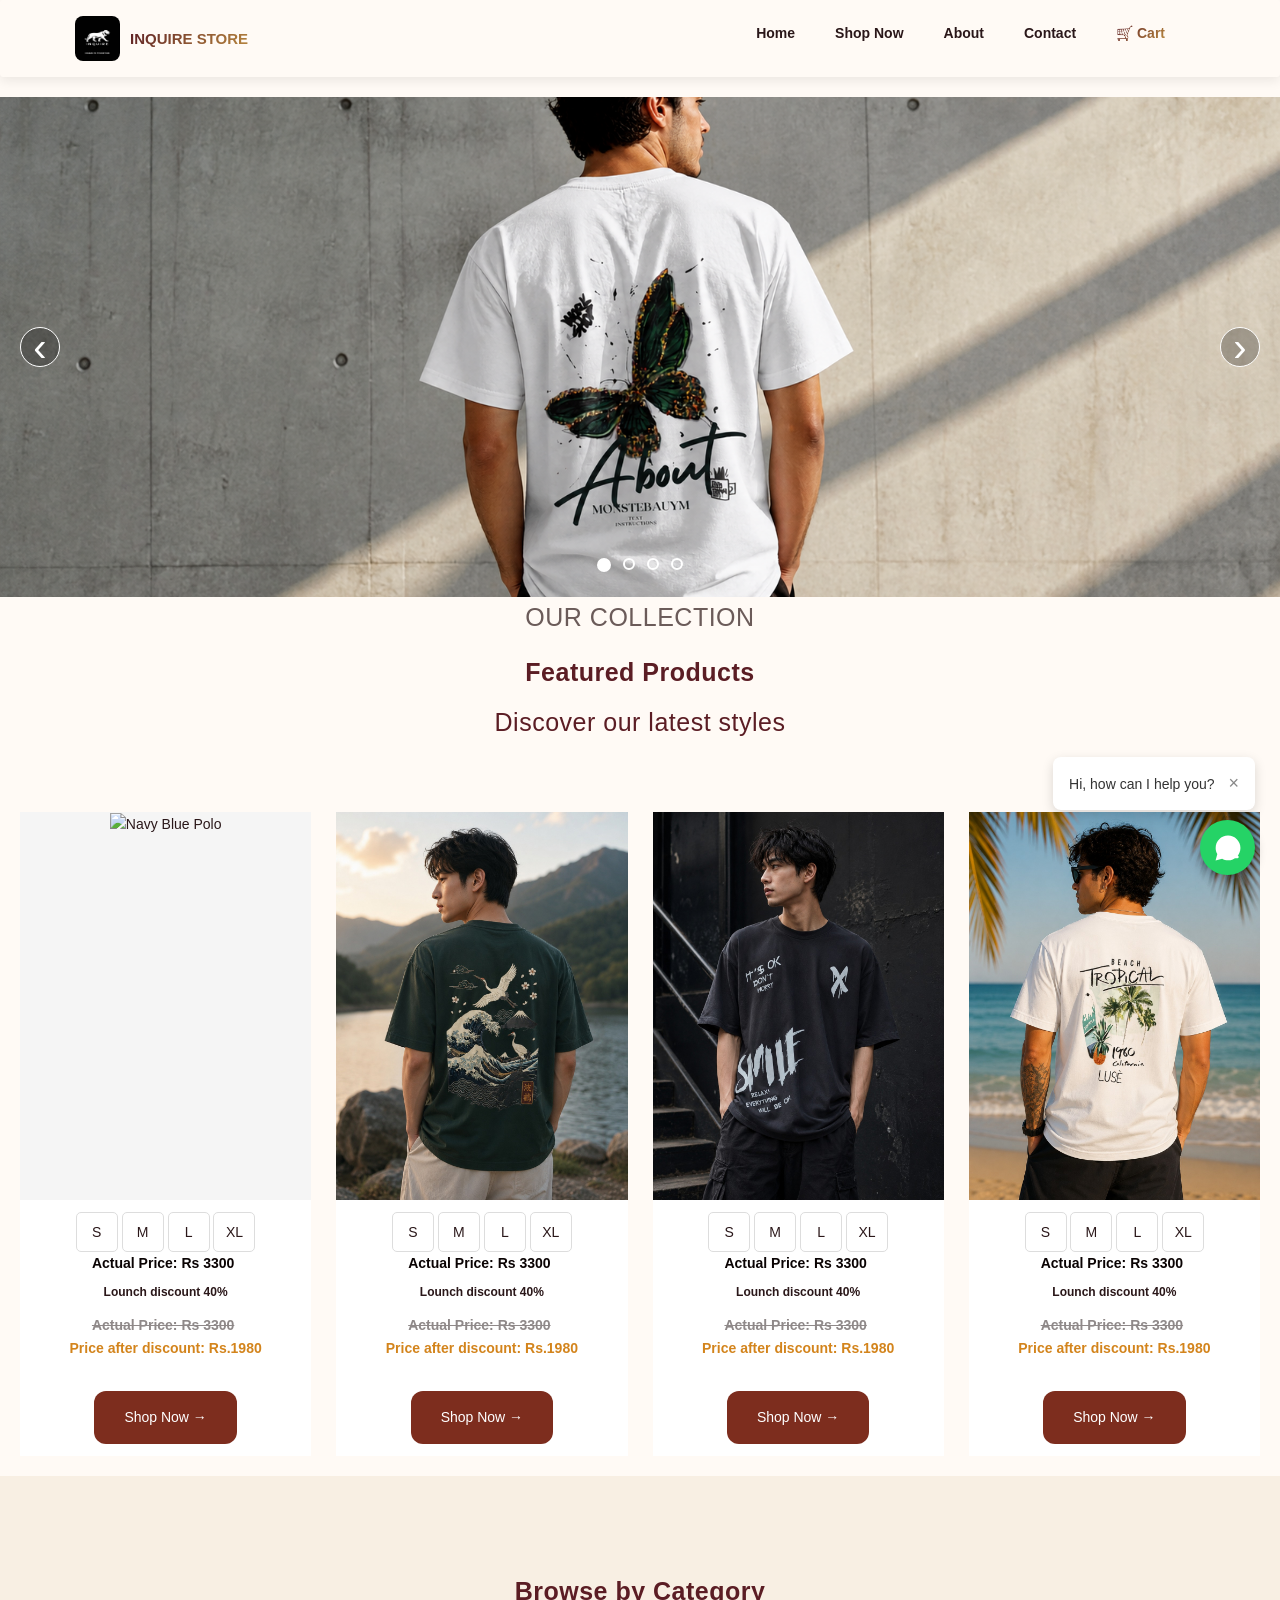
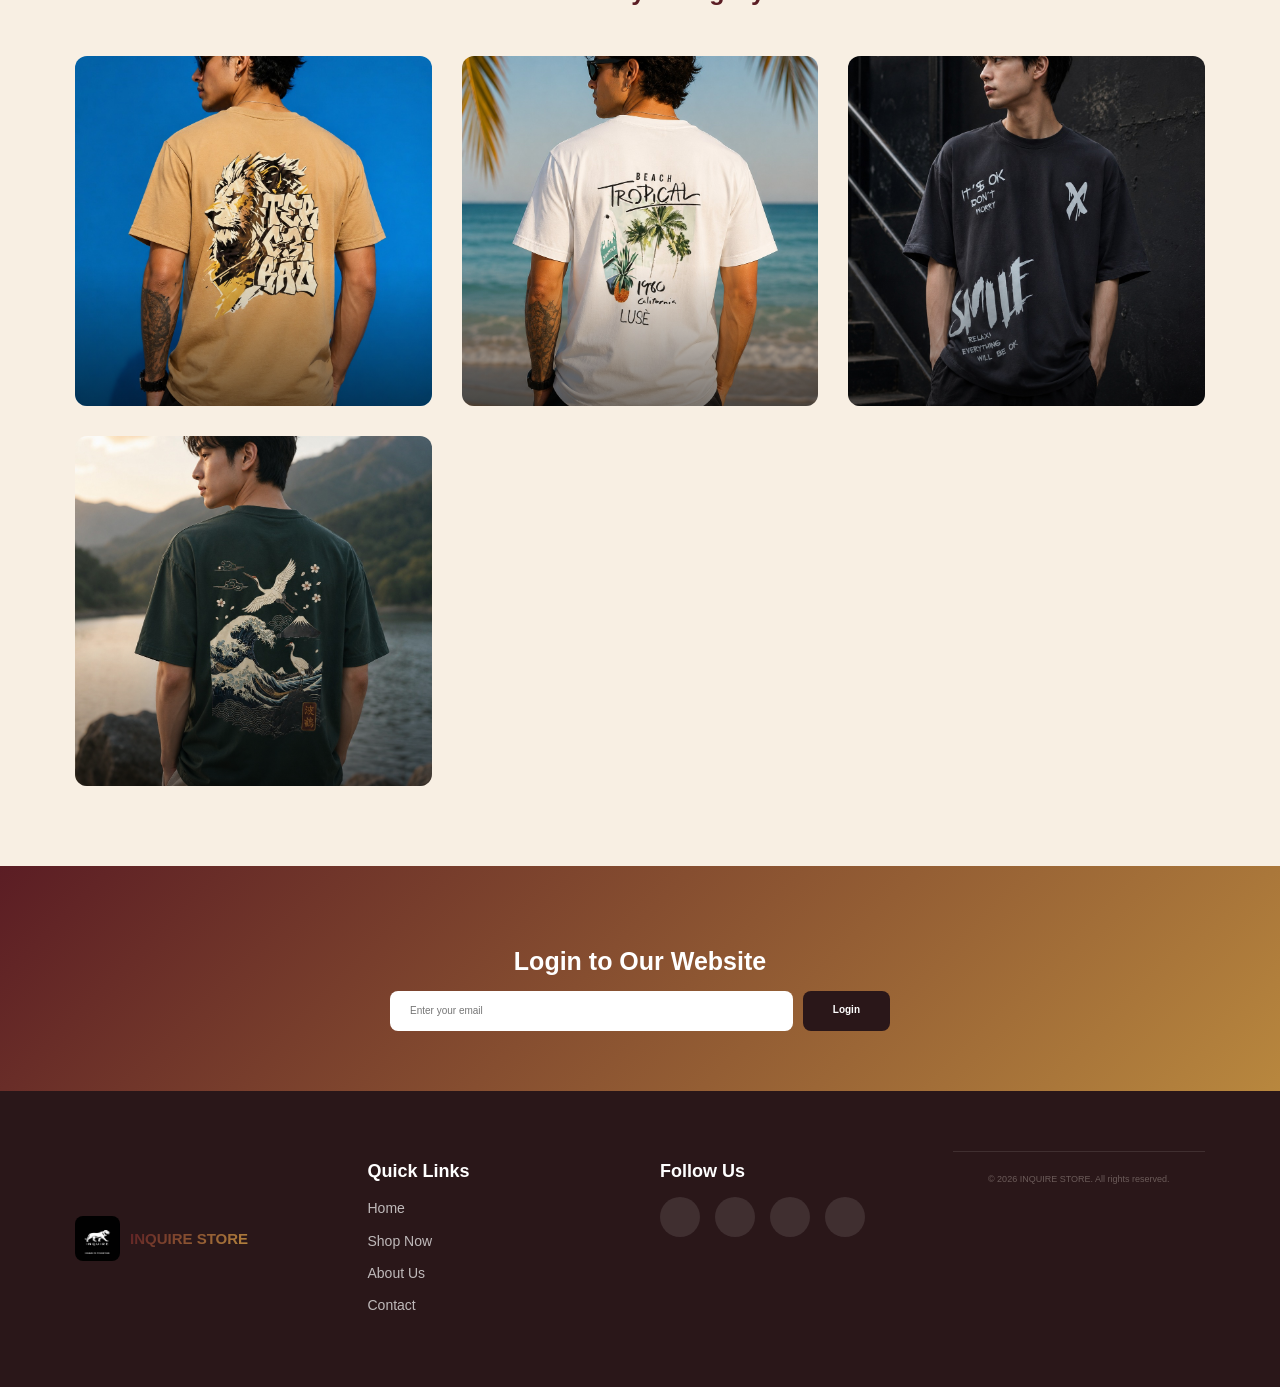
==== index.html @ a755f6ce "add more social links" ====
<!DOCTYPE html>
<html lang="en">

<head>
    <meta charset="UTF-8">
    <meta name="viewport" content="width=device-width, initial-scale=1.0">
    <meta name="description"
        content="INQUIRE STORE - Discover premium products and exclusive collections. Browse our wide range of quality items with fast delivery and competitive prices.">
    <meta name="keywords" content="inventory, products, online store, quality items, shopping, exclusive collections">
    <meta name="author" content="INQUIRE Inventory">
    <meta name="robots" content="index, follow">
    <meta property="og:title" content="INQUIRE STORE - Premium Products & Collections">
    <meta property="og:description" content="Explore premium products and exclusive collections at INQUIRE STORE.">
    <meta property="og:image" content="inquire.png">
    <meta property="og:url" content="">
    <meta name="twitter:card" content="summary_large_image">
    <title>INQUIRE STORE</title>
    <link rel="stylesheet" href="https://cdnjs.cloudflare.com/ajax/libs/font-awesome/7.3.1/css/all.min.css" />

    <link rel="stylesheet" href="https://maxcdn.bootstrapcdn.com/bootstrap/3.4.1/css/bootstrap.min.css">
    <script src="https://ajax.googleapis.com/ajax/libs/jquery/3.7.1/jquery.min.js"></script>
    <script src="https://maxcdn.bootstrapcdn.com/bootstrap/3.4.1/js/bootstrap.min.js"></script>
    <link rel="stylesheet" href="style.css">
    <link rel="icon" type="image/png" href="images/INQUIRE logo.jpeg">
</head>

<body>
  
    <nav class="navbar">
        <div class="container">
            <div class="navbar-content">
                <div class="logo">
                    <img src="images/INQUIRE logo.jpeg" alt="INQUIRE STORE Logo" class="logo-img">
                    <span class="logo-text">INQUIRE STORE</span>
                </div>
                <div class="hamburger" id="hamburger">
                    <span></span>
                    <span></span>
                    <span></span>
                </div>
                 <ul class="nav-links" id="navLinks">
                    <li><a href="index.html">Home</a></li>
                    <li><a href="new.html">Shop Now</a></li>
                    <li><a href="about.html" class="active">About</a></li>
                    <li><a href="contact.html">Contact</a></li>
                    <li><a href="cart.html" class="cart-link">🛒 Cart <span class="cart-count" id="cartCount">0</span></a></li>
                    <li><a href="login.html"><i class="fa-solid fa-circle-user"></i></a></li>
                </ul>
            </div>
        </div>
    </nav>

    
     <section class="hero-slider">

    <div class="slider">

        <figure id="sliderFigure">

            
            <div class="slide">
                <img src="images/image 5.png" alt="Inquire Store">
            </div>

           
            <div class="slide">
                <img src="images/image 4.jpg" alt="Inquire Store">
            </div>

           
            <div class="slide">
                <img src="images/image 3.jpg" alt="Inquire Store">
            </div>

           
            <div class="slide">
                <img src="images/image 7.jpg" alt="Inquire Store">
            </div>

        </figure>

       
        <button class="slider-arrow prev" onclick="previousSlide()">‹</button>
        <button class="slider-arrow next" onclick="nextSlide()">›</button>

        <!-- 4 dots -->
        <div class="dots">

            <span class="dot active" onclick="goToSlide(0)"></span>

            <span class="dot" onclick="goToSlide(1)"></span>

            <span class="dot" onclick="goToSlide(2)"></span>

            <span class="dot" onclick="goToSlide(3)"></span>

        </div>

    </div>

</section>



<section class="products-section">

    <div class="section-title">
        <p>OUR COLLECTION</p>
        <h2>Featured Products</h2>
        <span>Discover our latest styles</span>
    </div>


    <div class="products-grid" id="productsGrid">


    </div>
    <div class="product-grid">

  
<div class="product-card" data-id="MP0640P" data-name="Navy Blue Cut & Sew Stripe Polo Shirt with '93' Embroidery"
    data-price="4590">
    <div class="product-image">
        <img src="images/Male Model Shirt.png" alt="Navy Blue Polo">
    </div>
    <div class="product-info">
        <button class="size-btn">S</button>
        <button class="size-btn">M</button>
        <button class="size-btn">L</button>
        <button class="size-btn">XL</button>
        <div class="price-stack">

            <strong class="Actual-price">Actual Price: Rs 3300 </strong>
            <h6>Lounch discount 40%</h6>
            <strong class="Actual-price2">Actual Price: Rs 3300 </strong><br>
            <span class="After-discount">Price after discount: Rs.1980</span>
        </div>
        <br>
        <div class="sizes">
            <a href="new.html" class="shop-btn">Shop Now →</a>

        </div>
    </div>
</div>

 
  <div class="product-card" data-id="MP0651P" data-name="Pack of 2 Plus Size Polo Shirts Maroon & Brown" data-price="8499">
    <div class="product-image">
      <img src="images/inquire 8.jpeg" alt="Pack of 2 Polo">
    </div>
     <div class="product-info">
       <button class="size-btn">S</button>
        <button class="size-btn">M</button>
        <button class="size-btn">L</button>
        <button class="size-btn">XL</button>
        <div class="price-stack">
            
                                   <strong class="Actual-price">Actual Price: Rs 3300 </strong>
                                   <h6>Lounch discount 40%</h6>
                                   <strong class="Actual-price2">Actual Price: Rs 3300 </strong><br>
                                    <span class="After-discount">Price after discount: Rs.1980</span>
                                </div>
                                <br>
      <div class="sizes">
        <a href="new.html" class="shop-btn">Shop Now →</a>
        
      </div>
    </div>
  </div>

  
<div class="product-card" data-id="MSH311P" data-name="White Waffle Textured Resort Shirt" data-price="3690">
    <div class="product-image">
        <img src="images/inquire 7.jpeg" alt="White Resort Shirt">
    </div>
    <div class="product-info">
       <button class="size-btn">S</button>
        <button class="size-btn">M</button>
        <button class="size-btn">L</button>
        <button class="size-btn">XL</button>
        <div class="price-stack">

            <strong class="Actual-price">Actual Price: Rs 3300 </strong>
            <h6>Lounch discount 40%</h6>
            <strong class="Actual-price2">Actual Price: Rs 3300 </strong><br>
            <span class="After-discount">Price after discount: Rs.1980</span>
        </div>
        <br>
        <div class="sizes">
            <a href="new.html" class="shop-btn">Shop Now →</a>
        
      </div>
    </div>
  </div>

  <div class="product-card" data-id="MP0629P" data-name="Chocolate Brown Embroidered Polo Shirt" data-price="4890">
    <div class="product-image">
      <img src="images/inquire 6.jpeg" alt="Chocolate Brown Polo">
    </div>
     <div class="product-info">
        <button class="size-btn">S</button>
        <button class="size-btn">M</button>
        <button class="size-btn">L</button>
        <button class="size-btn">XL</button>
            <div class="price-stack">
            
                                   <strong class="Actual-price">Actual Price: Rs 3300 </strong>
                                   <h6>Lounch discount 40%</h6>
                                   <strong class="Actual-price2">Actual Price: Rs 3300 </strong><br>
                                    <span class="After-discount">Price after discount: Rs.1980</span>
                                </div>
                                <br>
      <div class="sizes">
        <a href="new.html" class="shop-btn">Shop Now →</a>
        
      </div>
    </div>
  </div>

</div>

</section>


    <section class="categories">
        <div class="container">
            <h2 class="section-title">Browse by Category</h2>
            <div class="categories-grid">
                <div class="category-card">
                    <img src="images/inquire 5.jpeg" alt="Premium Products Category" class="category-image">
                </div>
                <div class="category-card">
                    <img src="images/inquire 6.jpeg" alt="Exclusive Collections Category" class="category-image">
                </div>
                <div class="category-card">
                    <img src="images/inquire 7.jpeg" alt="Special Offers Category" class="category-image">
                </div>
                <div class="category-card">
                    <img src="images/inquire 8.jpeg" alt="Special Offers Category" class="category-image">
                </div>
            </div>
        </div>
    </section>

    <section class="newsletter">
        <div class="container">
            <h2>Login to Our Website</h2>
            <form class="newsletter-form" id="newsletterForm">
                <input type="email" placeholder="Enter your email" required aria-label="Email for newsletter">
                <a href="login.html" class="btn btn-primary">Login</a>
            </form>
        </div>
    </section>
    
<div class="whatsapp-wrapper">
  <!-- Chat Popup -->
  <div class="whatsapp-popup" id="waPopup">
    <div class="popup-header">
      <span>Hi, how can I help you?</span>
      <button class="popup-close" onclick="closeWaPopup()">&times;</button>
    </div>
  </div>
  
  
  <a href="https://wa.me/+923483969180?text=Hello%20INQUIRE%20STORE%2C%20I%20need%20help" target="_blank" class="whatsapp-btn" id="waBtn">
    <svg viewBox="0 0 24 24" width="30" height="30" fill="white">
      <path d="M19.11 17.205c-.372 0-1.088 1.39-1.518 1.39a.63.63 0 0 1-.315-.1c-.802-.402-1.504-.817-2.163-1.447-.545-.516-1.146-1.29-1.46-1.963a.426.426 0 0 1-.073-.215c0-.33.99-.945.99-1.49 0-.143-.73-2.09-.832-2.335-.143-.372-.214-.487-.6-.487-.187 0-.36-.043-.53-.043-.302 0-.53.115-.746.372-.6.746-1.04 1.445-1.04 2.51 0 1.06.645 2.09 1.04 2.67.502.745 1.088 1.39 1.96 2.09 1.088.86 2.39 1.545 3.74 1.86.6.145 1.146.215 1.518.215.215 0 .43 0 .645-.072.43-.145.86-.6.86-1.06 0-.215-.073-.43-.215-.6zM12.04 2c-5.46 0-9.91 4.44-9.91 9.91 0 1.75.46 3.45 1.32 4.95L2.05 22l5.25-1.38c1.45.79 3.08 1.21 4.74 1.21 5.46 0 9.91-4.44 9.91-9.91 0-2.65-1.03-5.14-2.9-7.01A9.816 9.816 0 0 0 12.04 2z"/>
    </svg>
  </a>
</div>

    
    <footer class="footer">
        <div class="container">
            <div class="footer-content">
                <div class="logo">
                    <img src="images/INQUIRE logo.jpeg" alt="INQUIRE STORE Logo" class="logo-img">
                    <span class="logo-text">INQUIRE STORE</span>
                </div>
                <div class="footer-section">
                    <h4>Quick Links</h4>
                    <ul>
                        <li><a href="index.html">Home</a></li>
                        <li><a href="new.html">Shop Now</a></li>
                        <li><a href="about.html">About Us</a></li>
                        <li><a href="contact.html">Contact</a></li>
                    </ul>
                </div>
                <div class="footer-section">
                    <h4>Follow Us</h4>
                    <div class="social-links">
                         <a href="https://www.facebook.com/share/1cKWd1Af1m/" aria-label="Facebook"><i class="fab fa-facebook-f"></i></a>
                        <a href="https://x.com/store80o5" aria-label="Twitter"><i class="fab fa-twitter"></i></a>
                        <a href=https://www.instagram.com/inquirestore247?stkn=bjJsZ3duYXV1NjBr"" aria-label="Instagram"><i class="fa-brands fa-instagram"></i></a>
                        <a href="https://www.tiktok.com/@inquirestore4?is_from_webapp=1&sender_device=pc" aria-label="TickTok"><i class="fab fa-tiktok"></i></a>
                </div>
            </div>
            <div class="footer-bottom">
                <p>&copy; 2026 INQUIRE STORE. All rights reserved. </p>
            </div>
        </div>
    </footer>

    <script src="script.js"></script>
</body>

</html>
---- style.css ----
/* ===== CSS Variables (Theme Colors) ===== */
:root {
    --primary-color: #5b1d24;
    --secondary-color: #b8873e;
    --dark-color: #2a1719;
    --light-color: #f8efe3;
    --gray-color: #6b5b59;
    --border-color: #e7d8c5;
    --success-color: #10b981;
    --warning-color: #f59e0b;
    --shadow: 0 10px 30px rgba(0, 0, 0, 0.1);
    --shadow-sm: 0 4px 12px rgba(0, 0, 0, 0.08);
}

/* ===== Global Styles ===== */
* {
    margin: 0;
    padding: 0;
    box-sizing: border-box;
}

html {
    scroll-behavior: smooth;
}

body {
    font-family: 'Segoe UI', Tahoma, Geneva, Verdana, sans-serif;
    line-height: 1.6;
    color: var(--dark-color);
    background-color: #fffaf5;
    overflow-x: hidden;
}

.container {
    max-width: 1200px;
    margin: 0 auto;
    padding: 0 20px;
}

/* ===== Typography ===== */
h1, h2, h3, h4, h5, h6 {
    font-weight: 700;
    line-height: 1.2;
    margin-bottom: 15px;
}

h1 { font-size: 3rem; }
h2 { font-size: 2.5rem; }
h3 { font-size: 1.5rem; }

p {
    margin-bottom: 10px;
    color: var(--gray-color);
}

a {
    color: var(--primary-color);
    text-decoration: none;
    transition: color 0.3s ease;
}

a:hover {
    color: var(--secondary-color);
}

/* ===== Buttons ===== */
.btn {
    display: inline-block;
    padding: 12px 30px;
    border: none;
    border-radius: 8px;
    font-size: 1rem;
    font-weight: 600;
    cursor: pointer;
    transition: all 0.3s ease;
    text-align: center;
    text-decoration: none;
}

.btn-primary {
    background: linear-gradient(135deg, var(--primary-color), var(--secondary-color));
    color: white;
    box-shadow: 0 4px 15px rgba(91, 29, 36, 0.28);
}

.btn-primary:hover {
    transform: translateY(-3px);
    box-shadow: 0 8px 22px rgba(91, 29, 36, 0.38);
}

.btn-secondary {
    background-color: var(--light-color);
    color: var(--primary-color);
    border: 2px solid var(--primary-color);
}

.btn-secondary:hover {
    background-color: var(--primary-color);
    color: white;
}

/* ===== Navigation Bar ===== */
.navbar {
    background: rgba(255, 250, 245, 0.96);
    box-shadow: var(--shadow-sm);
    position: sticky;
    top: 0;
    z-index: 1000;
}

.navbar-content {
    display: flex;
    justify-content: space-between;
    align-items: center;
    padding: 15px 0;
}

.logo {
    display: flex;
    align-items: center;
    gap: 10px;
    font-size: 1.5rem;
    font-weight: 800;
    color: var(--primary-color);
}

.logo-img {
    width: 45px;
    height: 45px;
    border-radius: 8px;
}

.logo-text {
    background: linear-gradient(135deg, var(--primary-color), var(--secondary-color));
    -webkit-background-clip: text;
    -webkit-text-fill-color: transparent;
    background-clip: text;
}

.nav-links {
    display: flex;
    list-style: none;
    gap: 40px;
}

.nav-links a {
    font-weight: 600;
    color: var(--dark-color);
    position: relative;
    transition: color 0.3s ease;
}

.nav-links a.active,
.nav-links a:hover {
    color: var(--primary-color);
}

.nav-links a::after {
    content: '';
    position: absolute;
    bottom: -5px;
    left: 0;
    width: 0;
    height: 2px;
    background: var(--primary-color);
    transition: width 0.3s ease;
}

.nav-links a:hover::after,
.nav-links a.active::after {
    width: 100%;
}

.cart-link {
    position: relative;
    font-weight: 700;
    background: linear-gradient(135deg, var(--primary-color), var(--secondary-color));
    -webkit-background-clip: text;
    -webkit-text-fill-color: transparent;
    background-clip: text;
}

.cart-count {
    display: inline-block;
    min-width: 22px;
    height: 22px;
    background: linear-gradient(135deg, var(--primary-color), var(--secondary-color));
    color: white;
    border-radius: 50%;
    text-align: center;
    line-height: 22px;
    font-size: 0.8rem;
    font-weight: 700;
    margin-left: 5px;
    -webkit-background-clip: unset;
    -webkit-text-fill-color: unset;
    background-clip: unset;
}

.hamburger {
    display: none;
    flex-direction: column;
    cursor: pointer;
    gap: 6px;
}

.hamburger span {
    width: 25px;
    height: 3px;
    background: var(--primary-color);
    border-radius: 2px;
    transition: all 0.3s ease;
}

/* heroslider */
.slider {
    position: relative;
    width: 100%;
    height: 500px;
    overflow: hidden;
}

/* SLIDES CONTAINER */

.slider figure {
    display: flex;
    width: 100%;
    height: 100%;
    margin: 0;
    padding: 0;

    transform: translateX(0);

    transition: transform 0.7s ease-in-out;
}


/* EACH SLIDE */

.slide {
    position: relative;

    width: 100%;
    min-width: 100%;
    height: 500px;

    flex-shrink: 0;

    overflow: hidden;
}


/* IMAGE */

.slide img {
    width: 100%;
    height: 100%;

    object-fit: cover;

    display: block;
}


/* TEXT */

.slide-content {
    position: absolute;

    top: 50%;
    left: 10%;

    transform: translateY(-50%);

    z-index: 2;

    max-width: 600px;
}

.slide-content h1 {
    font-size: 60px;
    margin-bottom: 0px;
    align-items: center;
    text-align: top;

    color: rgb(175, 62, 42);
    stroke: rgba(255, 255, 255, 0.1);
    stroke-width: 600px;
}

.slide-content p {
    margin-bottom: 30px;

    font-size: 16px;
    letter-spacing: 2px;

    color: rgb(110, 35, 25);
}


/* SHOP BUTTON */

.shop-btn {
    display: inline-block;

    padding: 15px 30px;

    background: rgb(125, 45, 30);
    color: white;

    text-decoration: none;

    border-radius: 12px;

    transition: 0.3s;
}

.shop-btn:hover {
    transform: translateY(-3px);
}


/* ==============================
   ARROWS
============================== */

.slider-arrow {
    position: absolute;

    top: 50%;
    transform: translateY(-50%);

    z-index: 10;

    width: 50px;
    height: 50px;

    border-radius: 50%;

    border: 1px solid white;

    background: rgba(0, 0, 0, 0.2);

    color: white;

    font-size: 40px;

    cursor: pointer;
}
.slider-arrow.prev {
    left: 20px;
  width: 40px;
  height: 40px;
  border-radius: 50%;
  border: 1.5px solid #fff;
  background: rgba(0, 0, 0, 0.25);
  display: flex;
  align-items: center;
  justify-content: center;
  padding: 0;        /* default button padding pushes the icon off-center */
  line-height: 1;    /* removes extra text spacing above/below */
}
.slider-arrow.next {
    right: 20px;
  width: 40px;
  height: 40px;
  border-radius: 50%;
  border: 1.5px solid #fff;
  background: rgba(0, 0, 0, 0.25);
  display: flex;
  align-items: center;
  justify-content: center;
  padding: 0;        /* default button padding pushes the icon off-center */
  line-height: 1;    /* removes extra text spacing above/below */
}

.arrow-btn svg {
  width: 16px;
  height: 16px;
  display: block;    /* removes the small inline gap under SVGs */
}

.prev {
    left: 25px;
}

.next {
    right: 25px;
}


/* ==============================
   DOTS
============================== */

.dots {
    position: absolute;

    bottom: 25px;
    left: 50%;

    transform: translateX(-50%);

    display: flex;
    gap: 12px;

    z-index: 20;
}

.dot {
    width: 12px;
    height: 12px;

    border-radius: 50%;

    border: 2px solid white;

    background: transparent;

    cursor: pointer;

    transition: 0.3s;
}

.dot.active {
    background: white;

    width: 14px;
    height: 14px;
}

/* ===== Features Section ===== */
.features {
    padding: 80px 0;
    background-color: #f8efe3;
}

.section-title {
    text-align: center;
    margin-bottom: 50px;
    font-size: 2.5rem;
    color: var(--primary-color);
    letter-spacing: 0.02em;
}

.features-grid {
    display: grid;
    grid-template-columns: repeat(auto-fit, minmax(250px, 1fr));
    gap: 30px;
}

.feature-card {
    background: white;
    padding: 30px;
    border-radius: 12px;
    text-align: center;
    box-shadow: var(--shadow-sm);
    transition: all 0.3s ease;
}

.feature-card:hover {
    transform: translateY(-10px);
    box-shadow: var(--shadow);
}

.feature-icon {
    font-size: 3rem;
    margin-bottom: 15px;
}

.feature-card h3 {
    color: var(--primary-color);
    margin-bottom: 15px;
}

/* ===== Products Section ===== */
.product-grid {
  display: grid;
  grid-template-columns: repeat(4, 1fr);
  gap: 25px;
  padding: 20px;
  border-radius: 12px;
}

.product-card {
  background: #fff;
  text-align: center;
  cursor: pointer;
  transition: 0.3s ease;
}
.product-card:hover {
  transform: translateY(-5px);
}

.product-image {
  position: relative;
  background: #f5f5f5;
  overflow: hidden;
  aspect-ratio: 3/4;
}
.product-image img {
  width: 100%;
  height: 100%;
  object-fit: cover;
  transition: 0.4s;
}
.product-card:hover .product-image img {
  transform: scale(1.05);
}

.badge {
  position: absolute;
  top: 0;
  right: 0;
  background: #000;
  color: #fff;
  font-size: 12px;
  padding: 5px 10px;
  z-index: 2;
}
.badge.save {
  background: #000;
}

.product-info {
  padding: 12px 5px;
}
.product-title {
  font-size: 14px;
  font-weight: 400;
  line-height: 1.4;
  color: #222;
  height: 60px;
  overflow: hidden;
  margin-bottom: 6px;
}
.price-stack {
  font-size: 14px;
  font-weight: 500;
  margin-bottom: 10px;
}
.Actual-price {
  text-decoration: none;
  color: #0a0303;
  margin-right: 5px;
}
.Actual-price2 {
  text-decoration: line-through;
  color: #8f8989;
  margin-right: 5px;
}
.After-discount {
  color: #d3841c;
  font-weight: 700;
}

.sizes {
  display: flex;
  justify-content: center;
  gap: 6px;
}
.sizes span {
  border: 1px solid #ddd;
  font-size: 11px;
  padding: 3px 6px;
  cursor: pointer;
  transition: 0.2s;
}
.sizes span:hover {
  background: #000;
  color: #fff;
  border-color: #000;
}
.sizes span.out-of-stock {
  text-decoration: line-through;
  color: #aaa;
  background: #f1f1f1;
}

.size-btn {
    width: 42px;
    height: 40px;
    border: 1px solid #ddd;
    background: white;
    border-radius: 5px;
    cursor: pointer;
}

.size-btn:hover,
.size-btn:focus {
    background: #69320c;
    color: white;
    border-color: #69320c;
}
/* Responsive */
@media (max-width: 1024px) {
  .product-grid { grid-template-columns: repeat(3, 1fr); }
}
@media (max-width: 768px) {
  .product-grid { grid-template-columns: repeat(2, 1fr); gap: 15px; }
  .product-title { font-size: 12px; height: 50px; }
}
@media (max-width: 480px) {
  .product-grid { grid-template-columns: repeat(2, 1fr); }
}
/* ===== Categories Section ===== */
.categories {
    padding: 80px 0;
    background-color: #f8efe3;
}

.categories-grid {
    display: grid;
    grid-template-columns: repeat(auto-fit, minmax(300px, 1fr));
    gap: 30px;
}

.category-card {
    position: relative;
    overflow: hidden;
    border-radius: 12px;
    height: 350px;
    cursor: pointer;
}

.category-image {
    width: 100%;
    height: 100%;
    object-fit: cover;
    transition: transform 0.3s ease;
}

.category-card:hover .category-image {
    transform: scale(1.1);
}

.category-card h3 {
    position: absolute;
    bottom: 30px;
    left: 20px;
    color: white;
    font-size: 1.8rem;
    margin-bottom: 0;
    z-index: 2;
}

.category-card p {
    position: absolute;
    bottom: 10px;
    left: 20px;
    color: rgba(255, 255, 255, 0.9);
    z-index: 2;
}

.category-card::before {
    content: '';
    position: absolute;
    bottom: 0;
    left: 0;
    width: 100%;
    height: 40%;
    background: linear-gradient(to top, rgba(0, 0, 0, 0.5), transparent);
    z-index: 1;
}

/* ===== Testimonials Section ===== */
.testimonials {
    padding: 80px 0;
    background-color: #fffaf5;
}

.testimonials-grid {
    display: grid;
    grid-template-columns: repeat(auto-fit, minmax(300px, 1fr));
    gap: 30px;
}

.testimonial-card {
    background: white;
    padding: 30px;
    border-radius: 12px;
    border-left: 4px solid var(--secondary-color);
    box-shadow: var(--shadow-sm);
    transition: all 0.3s ease;
}

.testimonial-card:hover {
    transform: translateY(-5px);
    box-shadow: var(--shadow);
}

.stars {
    font-size: 1.2rem;
    margin-bottom: 15px;
}

.testimonial-text {
    font-style: italic;
    color: var(--dark-color);
    margin-bottom: 15px;
    line-height: 1.8;
}

.testimonial-author {
    font-weight: 600;
    color: var(--primary-color);
}

/* ===== Newsletter Section ===== */
.newsletter {
    padding: 60px 0;
    background: linear-gradient(135deg, var(--primary-color), var(--secondary-color));
    color: white;
}

.newsletter h2 {
    text-align: center;
    margin-bottom: 15px;
    color: white;
}

.newsletter p {
    text-align: center;
    margin-bottom: 30px;
    color: rgba(255, 255, 255, 0.9);
}

.newsletter-form {
    display: flex;
    max-width: 500px;
    margin: 0 auto;
    gap: 10px;
}

.newsletter-form input {
    flex: 1;
    padding: 12px 20px;
    border: none;
    border-radius: 8px;
    font-size: 1rem;
    outline: none;
}

.newsletter-form .btn-primary {
    background: var(--dark-color);
    box-shadow: none;
}

/* ===== Footer ===== */
.footer {
    background-color: var(--dark-color);
    color: white;
    padding: 60px 0 20px;
}

.footer-content {
    display: grid;
    grid-template-columns: repeat(auto-fit, minmax(250px, 1fr));
    gap: 40px;
    margin-bottom: 40px;
}

.footer-section h4 {
    color: white;
    margin-bottom: 15px;
}

.footer-section p {
    color: rgba(255, 255, 255, 0.7);
    font-size: 0.95rem;
}

.footer-section ul {
    list-style: none;
}

.footer-section ul li {
    margin-bottom: 10px;
}

.footer-section a {
    color: rgba(255, 255, 255, 0.7);
    transition: color 0.3s ease;
}

.footer-section a:hover {
    color: var(--secondary-color);
}

.social-links {
    display: flex;
    gap: 15px;
}

.social-links a {
    display: flex;
    align-items: center;
    justify-content: center;
    width: 40px;
    height: 40px;
    background: rgba(255, 255, 255, 0.1);
    border-radius: 50%;
    transition: all 0.3s ease;
}

.social-links a:hover {
    background: var(--secondary-color);
    color: var(--dark-color);
}

.footer-bottom {
    border-top: 1px solid rgba(255, 255, 255, 0.1);
    padding-top: 20px;
    text-align: center;
    color: rgba(255, 255, 255, 0.6);
    font-size: 0.9rem;
}

.footer-bottom a {
    color: rgba(255, 255, 255, 0.6);
}

/* ===== Responsive Design ===== */
@media (max-width: 768px) {
    /* Typography */
    h1 { font-size: 2rem; }
    h2 { font-size: 1.8rem; }
    h3 { font-size: 1.2rem; }

    /* Navigation */
    .nav-links {
        display: none;
        flex-direction: column;
        gap: 20px;
        position: absolute;
        top: 70px;
        left: 0;
        right: 0;
        background: #fffaf5;
        padding: 20px;
        box-shadow: var(--shadow-sm);
    }

    .nav-links.active {
        display: flex;
    }

    .hamburger {
        display: flex;
    }

    /* Hero Section */
    .hero {
        grid-template-columns: 1fr;
        padding: 50px 20px;
        gap: 30px;
        text-align: center;
    }

    .hero-content h1 {
        font-size: 2rem;
    }

    .hero-subtitle {
        font-size: 1.1rem;
    }

    /* Section Titles */
    .section-title {
        font-size: 2rem;
    }

    /* Features Grid */
    .features-grid {
        grid-template-columns: 1fr;
        gap: 20px;
    }

    /* Products Grid */
    .products-grid {
        grid-template-columns: 1fr;
        gap: 20px;
    }

    /* Categories Grid */
    .categories-grid {
        grid-template-columns: 1fr;
    }

    /* Testimonials */
    .testimonials-grid {
        grid-template-columns: 1fr;
    }

    /* Newsletter */
    .newsletter-form {
        flex-direction: column;
    }

    /* Footer */
    .footer-content {
        grid-template-columns: 1fr;
        gap: 30px;
    }
}

@media (max-width: 480px) {
    /* Typography */
    h1 { font-size: 1.5rem; }
    h2 { font-size: 1.3rem; }

    .container {
        padding: 0 15px;
    }

    /* Hero */
    .hero {
        padding: 30px 15px;
    }

    .hero-content h1 {
        font-size: 1.5rem;
    }

    .btn {
        padding: 10px 20px;
        font-size: 0.9rem;
    }

    /* Navbar */
    .navbar-content {
        padding: 10px 0;
    }

    .logo-img {
        width: 35px;
        height: 35px;
    }

    .logo-text {
        font-size: 1.2rem;
    }

    /* Feature Cards */
    .feature-icon {
        font-size: 2rem;
    }

    /* Product Cards */
    .product-image-wrapper {
        height: 200px;
    }

    /* Categories */
    .category-card {
        height: 250px;
    }

    .category-card h3 {
        font-size: 1.3rem;
    }
}

/* ===== Loading & Animation ===== */
@keyframes fadeInUp {
    from {
        opacity: 0;
        transform: translateY(30px);
    }
    to {
        opacity: 1;
        transform: translateY(0);
    }
}

.fade-in {
    animation: fadeInUp 0.6s ease-out;
}
.whatsapp-wrapper {
  position: fixed;
  bottom: 25px;
  right: 25px;
  z-index: 9999;
  display: flex;
  flex-direction: column;
  align-items: flex-end;
  gap: 10px;
}
.whatsapp-btn {
  background: #25D366;
  width: 55px;
  height: 55px;
  border-radius: 50%;
  display: flex;
  align-items: center;
  justify-content: center;
  box-shadow: 0 4px 12px rgba(0,0,0,0.3);
  transition: 0.3s;
  text-decoration: none;
}
.whatsapp-btn:hover {
  transform: scale(1.1);
  background: #128C7E;
}
.whatsapp-popup {
  background: white;
  padding: 12px 16px;
  border-radius: 8px;
  box-shadow: 0 4px 12px rgba(0,0,0,0.15);
  font-family: Arial, sans-serif;
  font-size: 14px;
  display: flex;
  align-items: center;
  justify-content: space-between;
  min-width: 200px;
  animation: slideUp 0.3s ease;
}
.popup-header span {
  color: #333;
}
.popup-close {
  background: none;
  border: none;
  font-size: 18px;
  cursor: pointer;
  margin-left: 10px;
  color: #888;
}
@keyframes slideUp {
  from { transform: translateY(20px); opacity: 0; }
  to { transform: translateY(0); opacity: 1; }
}
@media (max-width: 768px) {
  .whatsapp-wrapper { bottom: 15px; right: 15px; }
  .whatsapp-btn { width: 50px; height: 50px; }
}
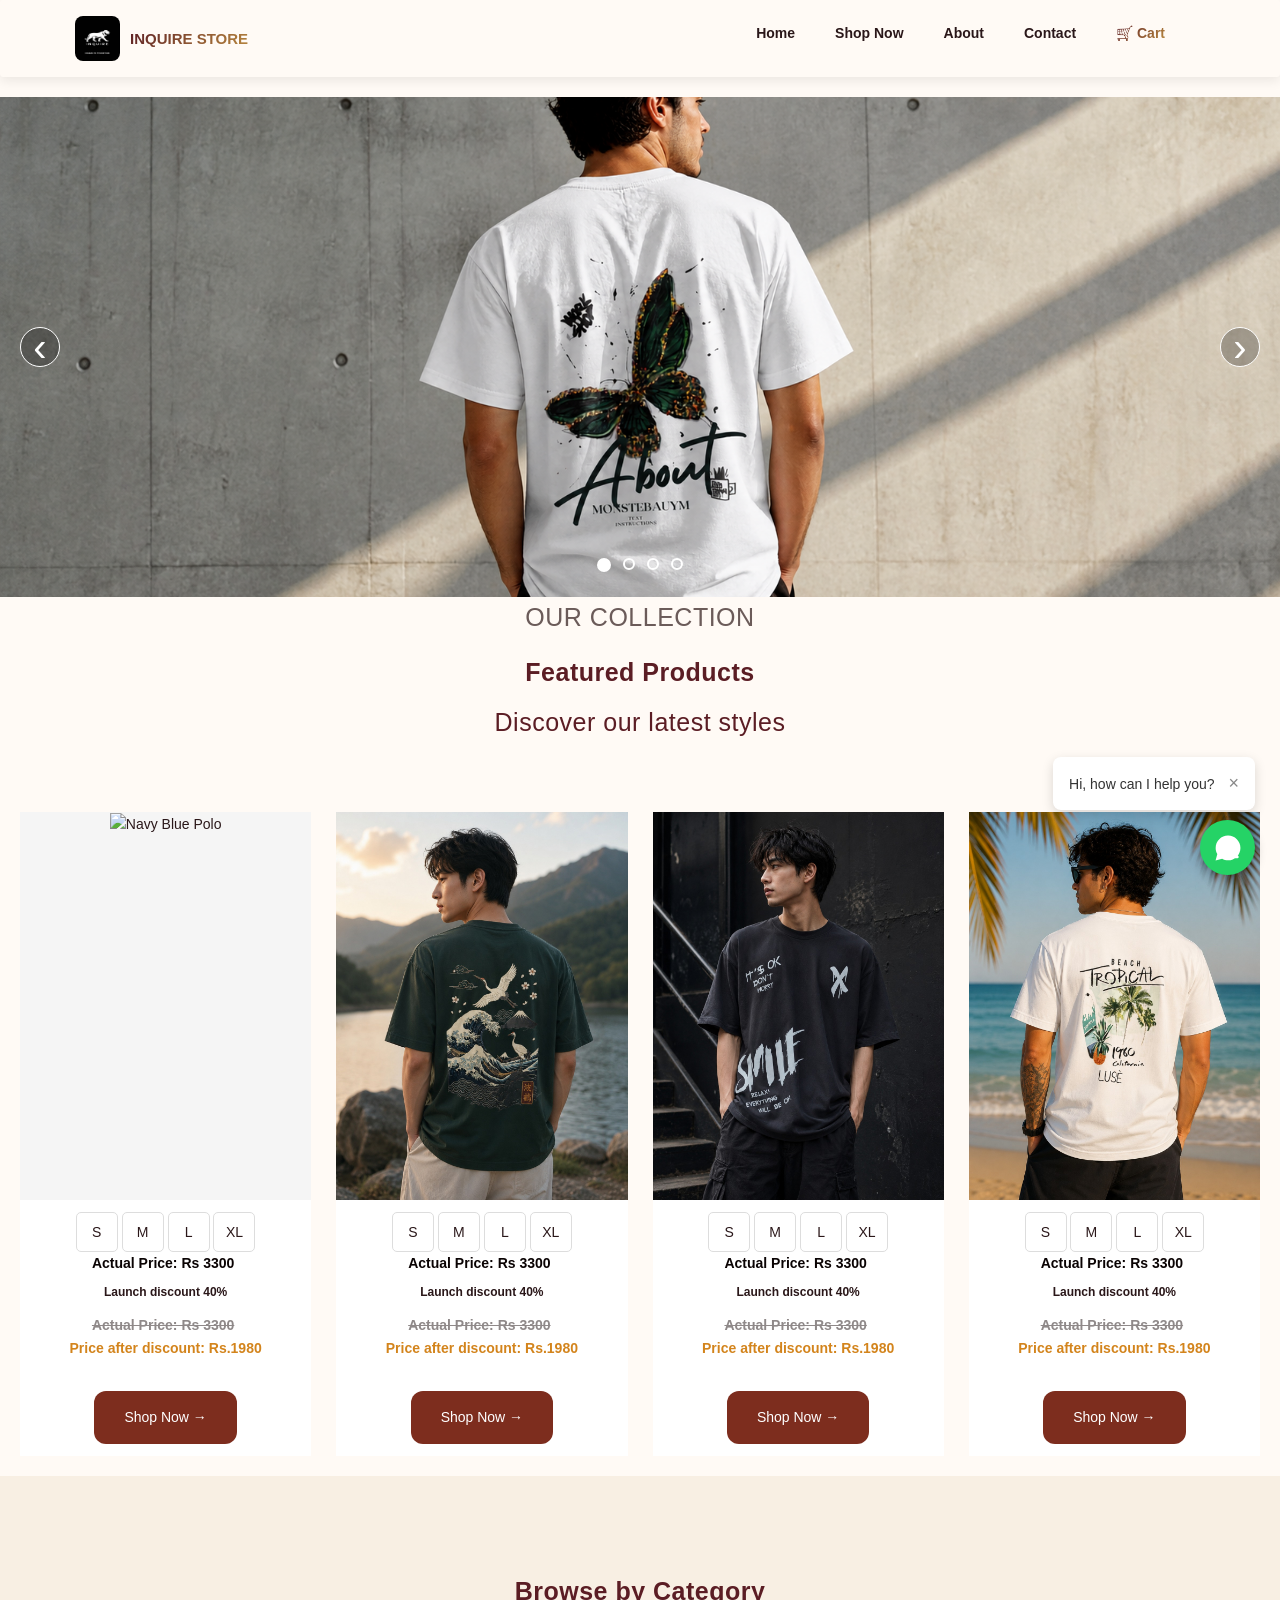
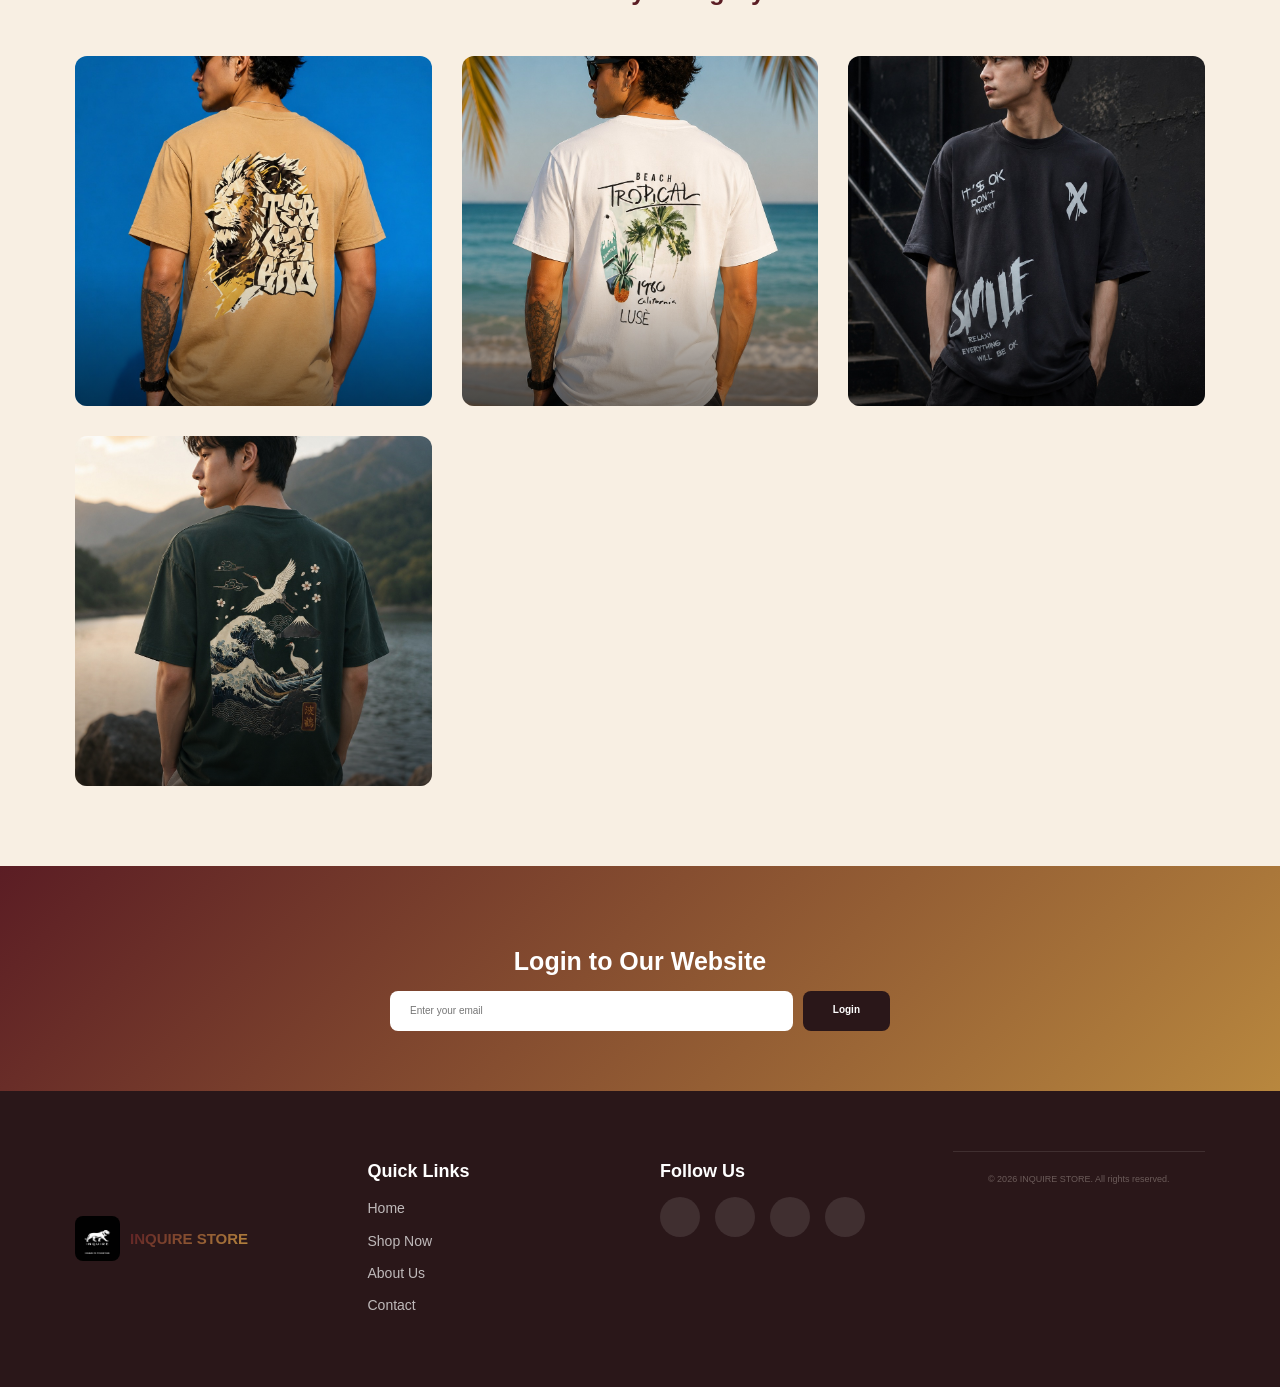
==== commit be05a48c: "Fix typo in discount text from 'Lounch' to 'Launch'" ====
--- a/index.html
+++ b/index.html
@@ -131,7 +131,7 @@
         <div class="price-stack">
 
             <strong class="Actual-price">Actual Price: Rs 3300 </strong>
-            <h6>Lounch discount 40%</h6>
+            <h6>Launch discount 40%</h6>
             <strong class="Actual-price2">Actual Price: Rs 3300 </strong><br>
             <span class="After-discount">Price after discount: Rs.1980</span>
         </div>
@@ -156,7 +156,7 @@
         <div class="price-stack">
             
                                    <strong class="Actual-price">Actual Price: Rs 3300 </strong>
-                                   <h6>Lounch discount 40%</h6>
+                                   <h6>Launch discount 40%</h6>
                                    <strong class="Actual-price2">Actual Price: Rs 3300 </strong><br>
                                     <span class="After-discount">Price after discount: Rs.1980</span>
                                 </div>
@@ -181,7 +181,7 @@
         <div class="price-stack">
 
             <strong class="Actual-price">Actual Price: Rs 3300 </strong>
-            <h6>Lounch discount 40%</h6>
+            <h6>Launch discount 40%</h6>
             <strong class="Actual-price2">Actual Price: Rs 3300 </strong><br>
             <span class="After-discount">Price after discount: Rs.1980</span>
         </div>
@@ -205,7 +205,7 @@
             <div class="price-stack">
             
                                    <strong class="Actual-price">Actual Price: Rs 3300 </strong>
-                                   <h6>Lounch discount 40%</h6>
+                                   <h6>Launch discount 40%</h6>
                                    <strong class="Actual-price2">Actual Price: Rs 3300 </strong><br>
                                     <span class="After-discount">Price after discount: Rs.1980</span>
                                 </div>
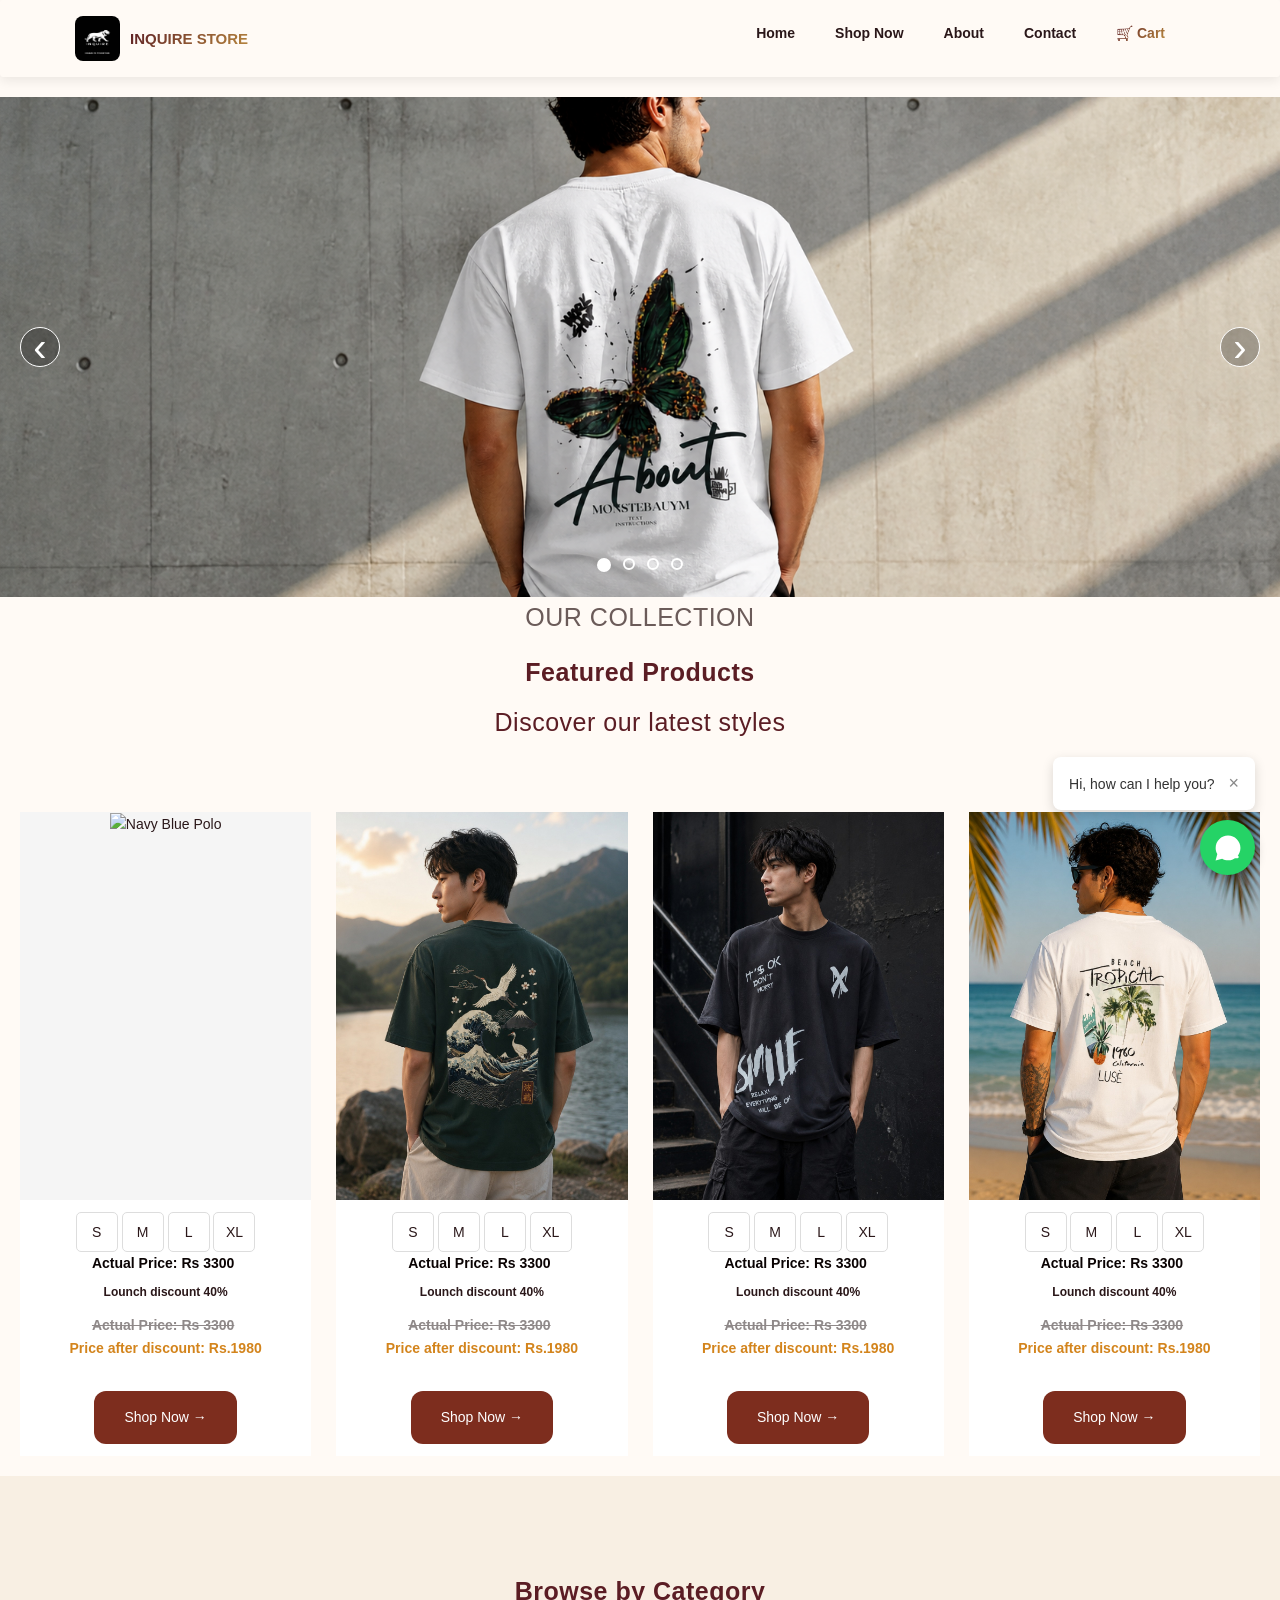
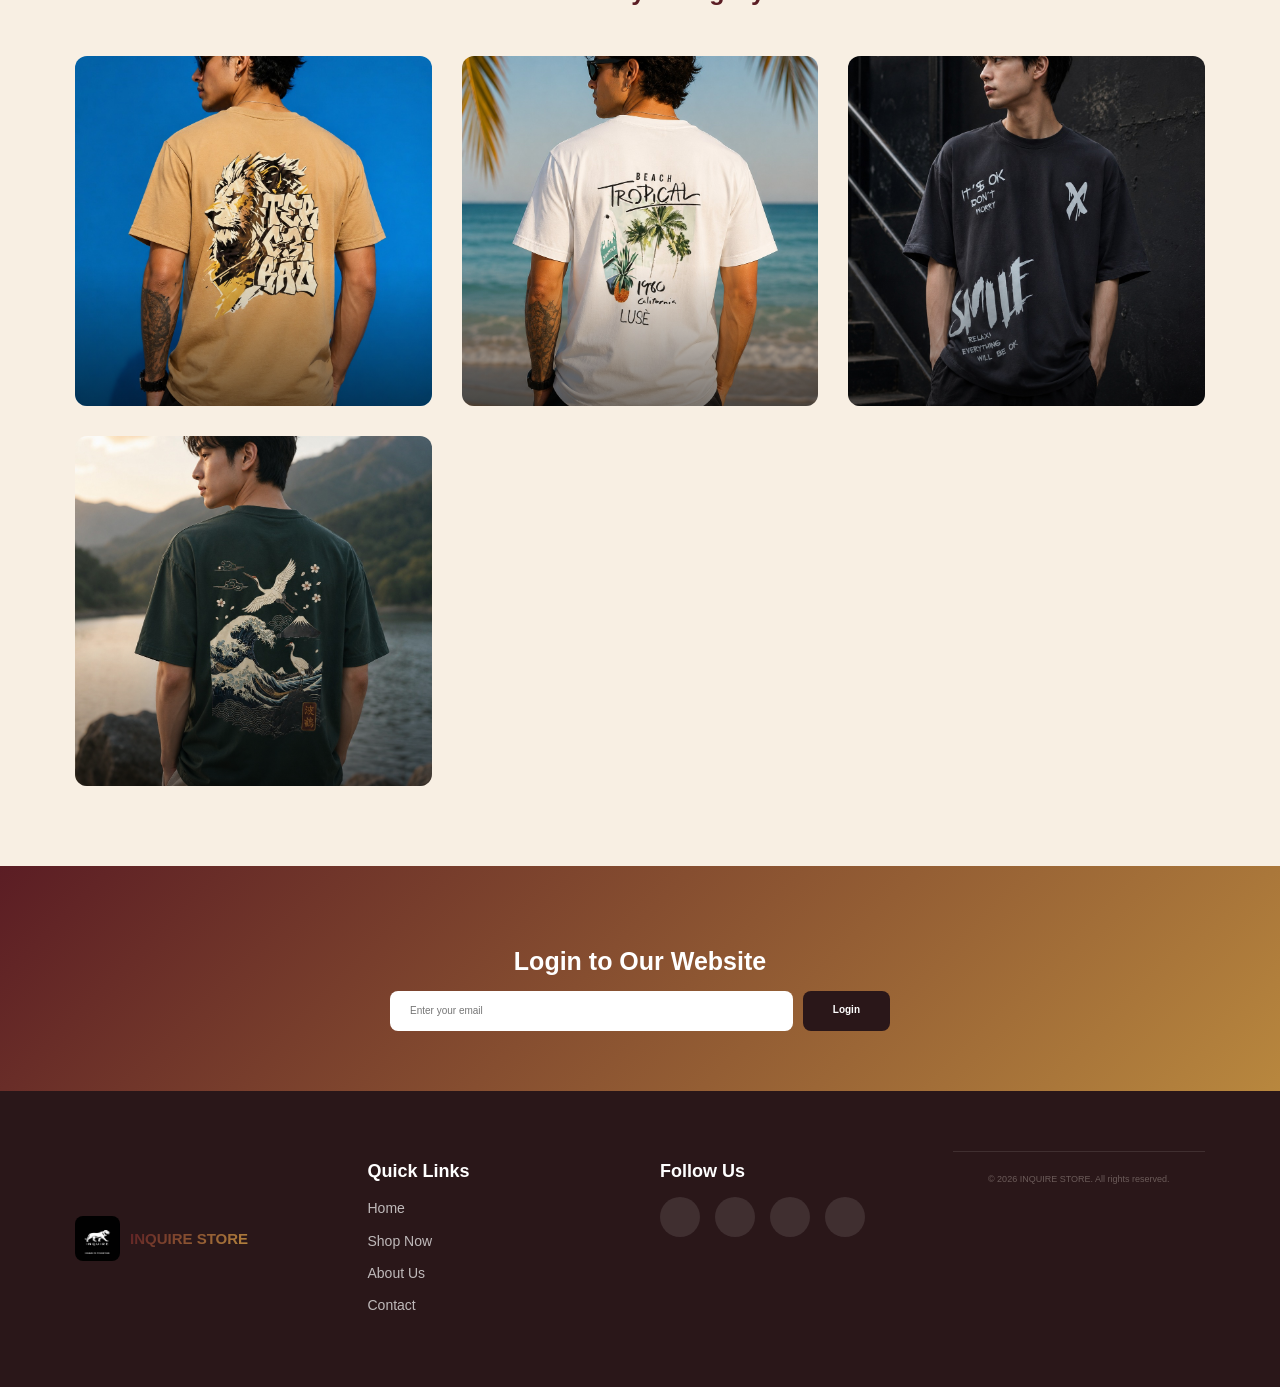
==== commit 6d1c362e: "fix: login register routing and php form fix" ====
--- a/index.html
+++ b/index.html
@@ -6,8 +6,8 @@
     <meta name="viewport" content="width=device-width, initial-scale=1.0">
     <meta name="description"
         content="INQUIRE STORE - Discover premium products and exclusive collections. Browse our wide range of quality items with fast delivery and competitive prices.">
-    <meta name="keywords" content="inventory, products, online store, quality items, shopping, exclusive collections">
-    <meta name="author" content="INQUIRE Inventory">
+    <meta name="keywords" content="Store, products, online store, quality items, shopping, exclusive collections">
+    <meta name="author" content="INQUIRE Store">
     <meta name="robots" content="index, follow">
     <meta property="og:title" content="INQUIRE STORE - Premium Products & Collections">
     <meta property="og:description" content="Explore premium products and exclusive collections at INQUIRE STORE.">
@@ -44,7 +44,7 @@
                     <li><a href="about.html" class="active">About</a></li>
                     <li><a href="contact.html">Contact</a></li>
                     <li><a href="cart.html" class="cart-link">🛒 Cart <span class="cart-count" id="cartCount">0</span></a></li>
-                    <li><a href="login.html"><i class="fa-solid fa-circle-user"></i></a></li>
+                    <li><a href="customerlogin/login.html"><i class="fa-solid fa-circle-user"></i></a></li>
                 </ul>
             </div>
         </div>
@@ -131,7 +131,7 @@
         <div class="price-stack">
 
             <strong class="Actual-price">Actual Price: Rs 3300 </strong>
-            <h6>Launch discount 40%</h6>
+            <h6>Lounch discount 40%</h6>
             <strong class="Actual-price2">Actual Price: Rs 3300 </strong><br>
             <span class="After-discount">Price after discount: Rs.1980</span>
         </div>
@@ -156,7 +156,7 @@
         <div class="price-stack">
             
                                    <strong class="Actual-price">Actual Price: Rs 3300 </strong>
-                                   <h6>Launch discount 40%</h6>
+                                   <h6>Lounch discount 40%</h6>
                                    <strong class="Actual-price2">Actual Price: Rs 3300 </strong><br>
                                     <span class="After-discount">Price after discount: Rs.1980</span>
                                 </div>
@@ -181,7 +181,7 @@
         <div class="price-stack">
 
             <strong class="Actual-price">Actual Price: Rs 3300 </strong>
-            <h6>Launch discount 40%</h6>
+            <h6>Lounch discount 40%</h6>
             <strong class="Actual-price2">Actual Price: Rs 3300 </strong><br>
             <span class="After-discount">Price after discount: Rs.1980</span>
         </div>
@@ -205,7 +205,7 @@
             <div class="price-stack">
             
                                    <strong class="Actual-price">Actual Price: Rs 3300 </strong>
-                                   <h6>Launch discount 40%</h6>
+                                   <h6>Lounch discount 40%</h6>
                                    <strong class="Actual-price2">Actual Price: Rs 3300 </strong><br>
                                     <span class="After-discount">Price after discount: Rs.1980</span>
                                 </div>
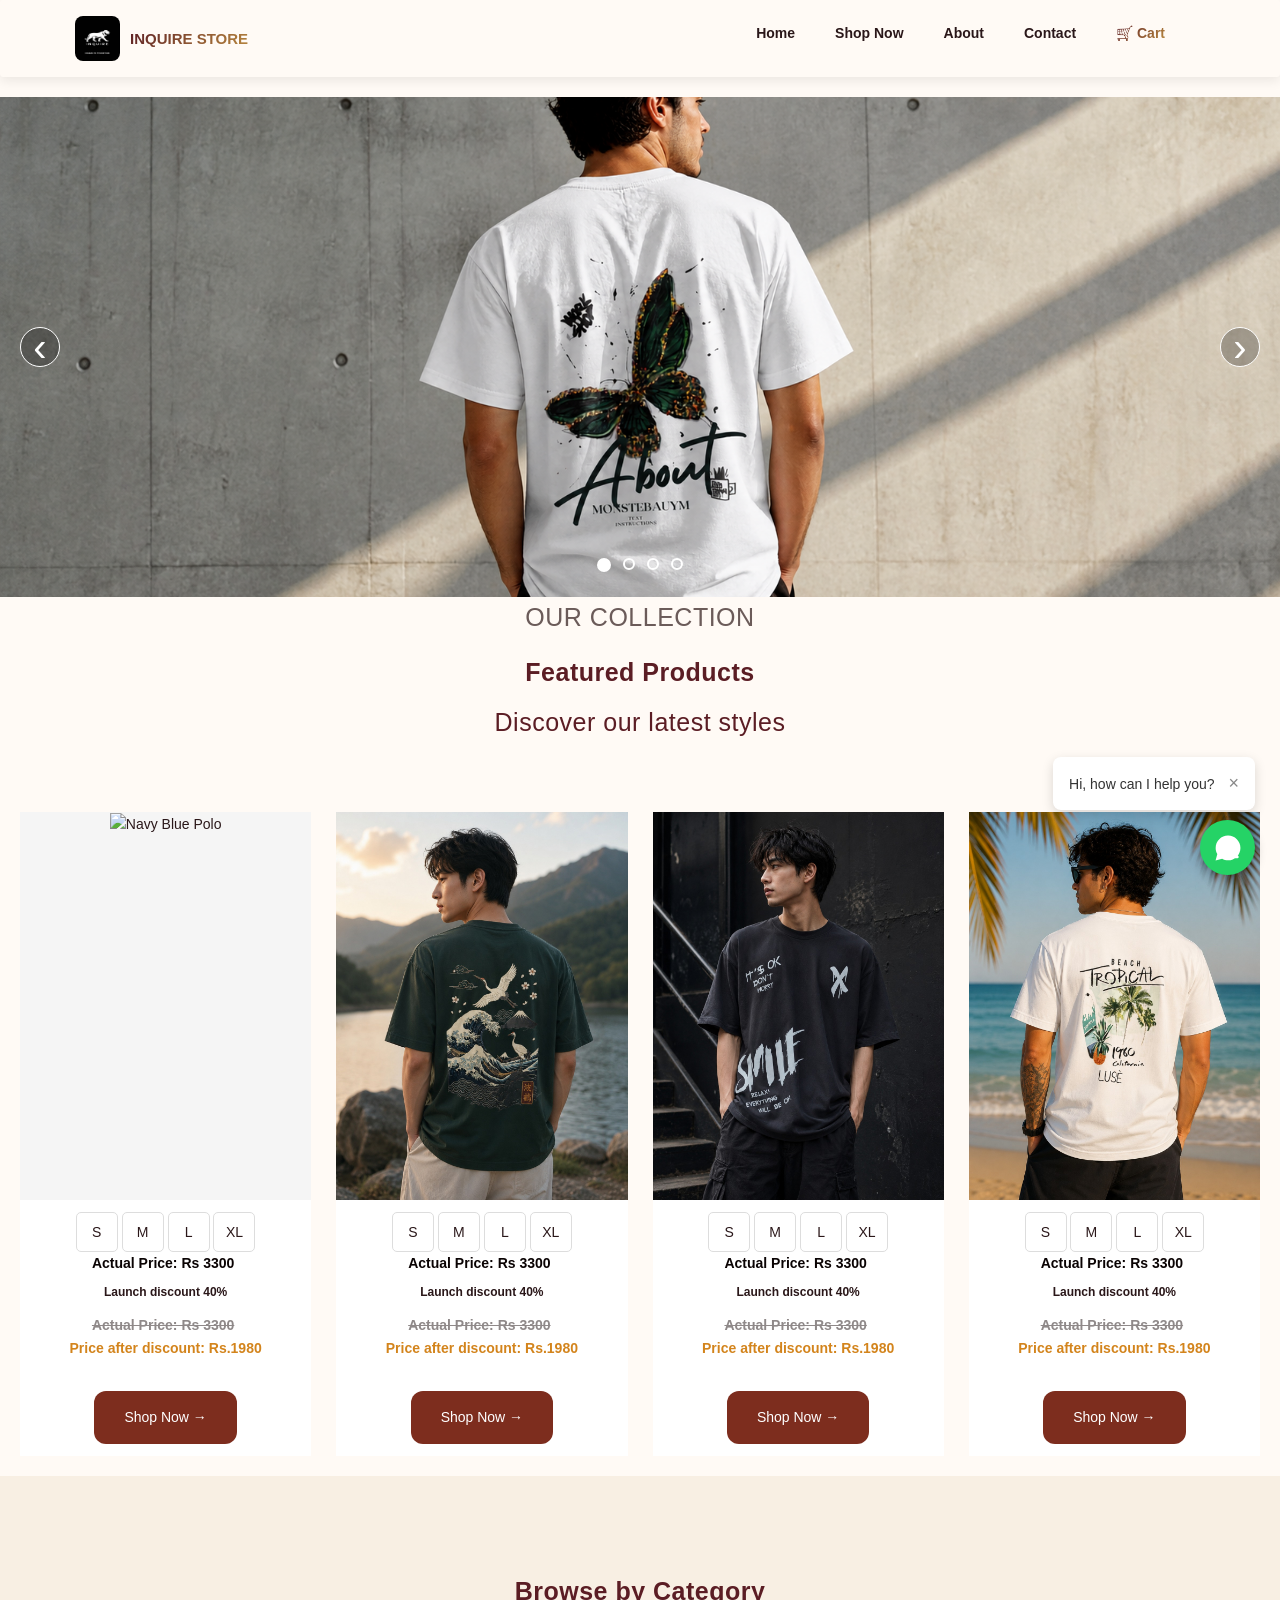
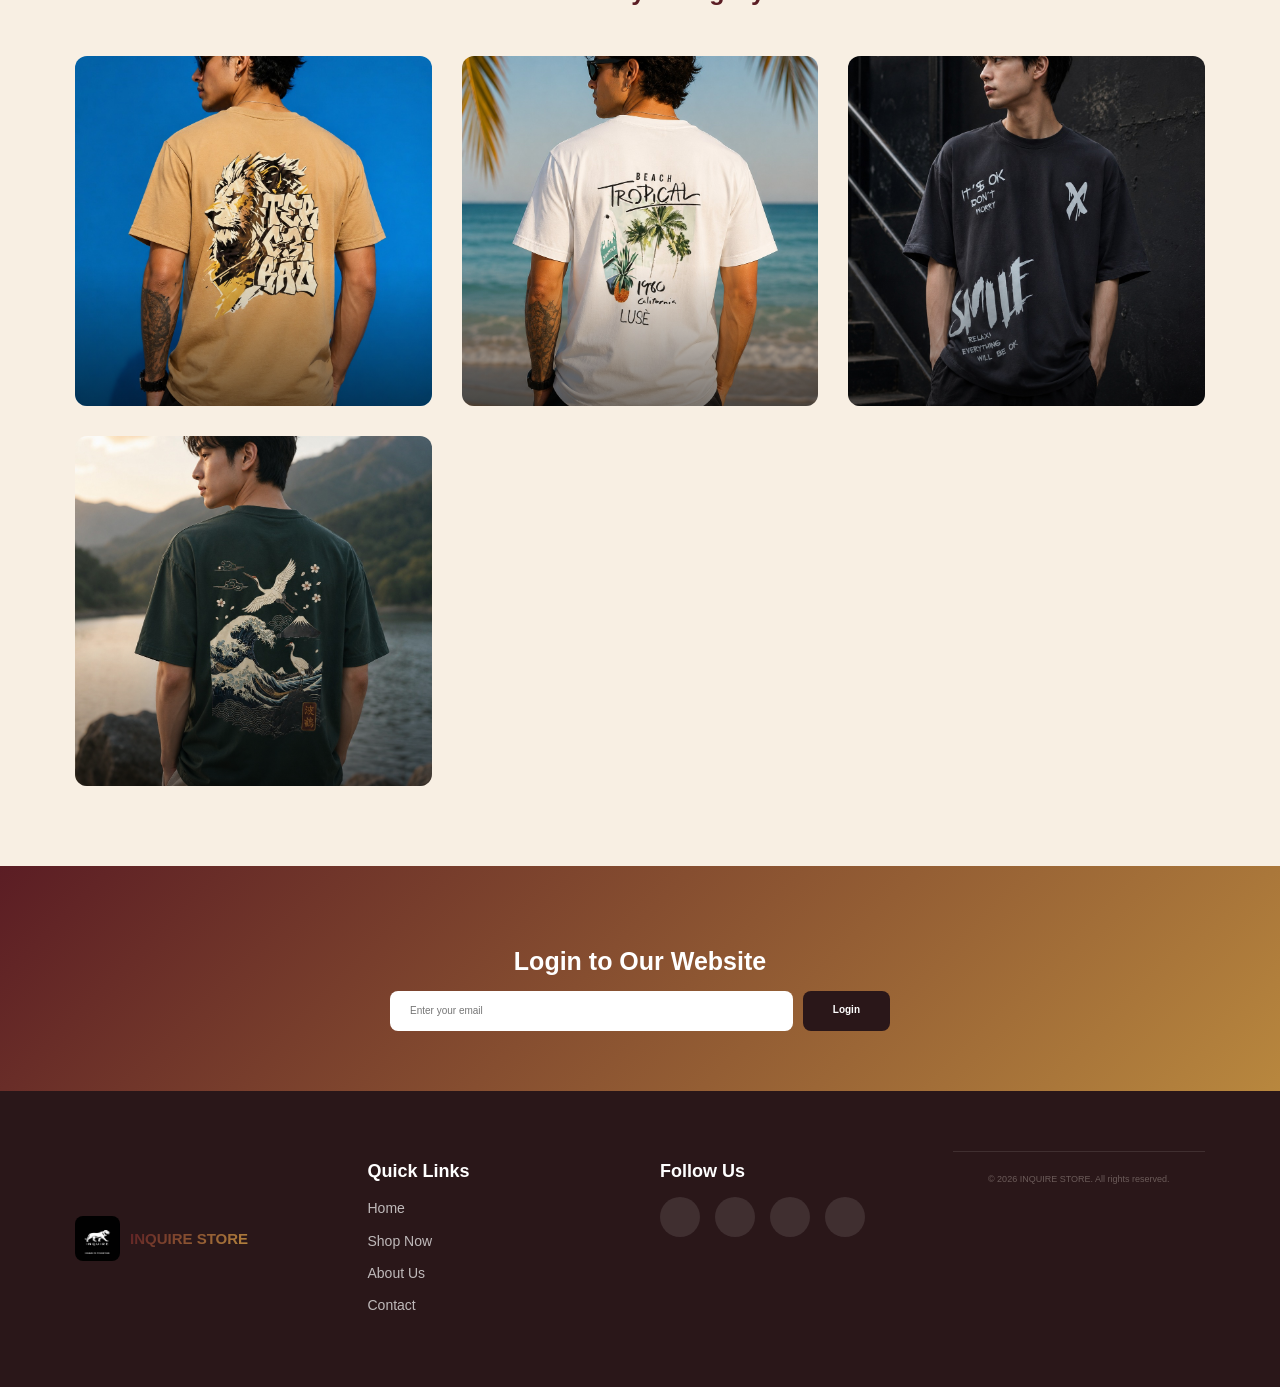
==== commit ad3317d4: "Merge branch 'main' of https://github.com/fabbas101947-hash/MY-PROJECT" ====
--- a/index.html
+++ b/index.html
@@ -131,7 +131,7 @@
         <div class="price-stack">
 
             <strong class="Actual-price">Actual Price: Rs 3300 </strong>
-            <h6>Lounch discount 40%</h6>
+            <h6>Launch discount 40%</h6>
             <strong class="Actual-price2">Actual Price: Rs 3300 </strong><br>
             <span class="After-discount">Price after discount: Rs.1980</span>
         </div>
@@ -156,7 +156,7 @@
         <div class="price-stack">
             
                                    <strong class="Actual-price">Actual Price: Rs 3300 </strong>
-                                   <h6>Lounch discount 40%</h6>
+                                   <h6>Launch discount 40%</h6>
                                    <strong class="Actual-price2">Actual Price: Rs 3300 </strong><br>
                                     <span class="After-discount">Price after discount: Rs.1980</span>
                                 </div>
@@ -181,7 +181,7 @@
         <div class="price-stack">
 
             <strong class="Actual-price">Actual Price: Rs 3300 </strong>
-            <h6>Lounch discount 40%</h6>
+            <h6>Launch discount 40%</h6>
             <strong class="Actual-price2">Actual Price: Rs 3300 </strong><br>
             <span class="After-discount">Price after discount: Rs.1980</span>
         </div>
@@ -205,7 +205,7 @@
             <div class="price-stack">
             
                                    <strong class="Actual-price">Actual Price: Rs 3300 </strong>
-                                   <h6>Lounch discount 40%</h6>
+                                   <h6>Launch discount 40%</h6>
                                    <strong class="Actual-price2">Actual Price: Rs 3300 </strong><br>
                                     <span class="After-discount">Price after discount: Rs.1980</span>
                                 </div>
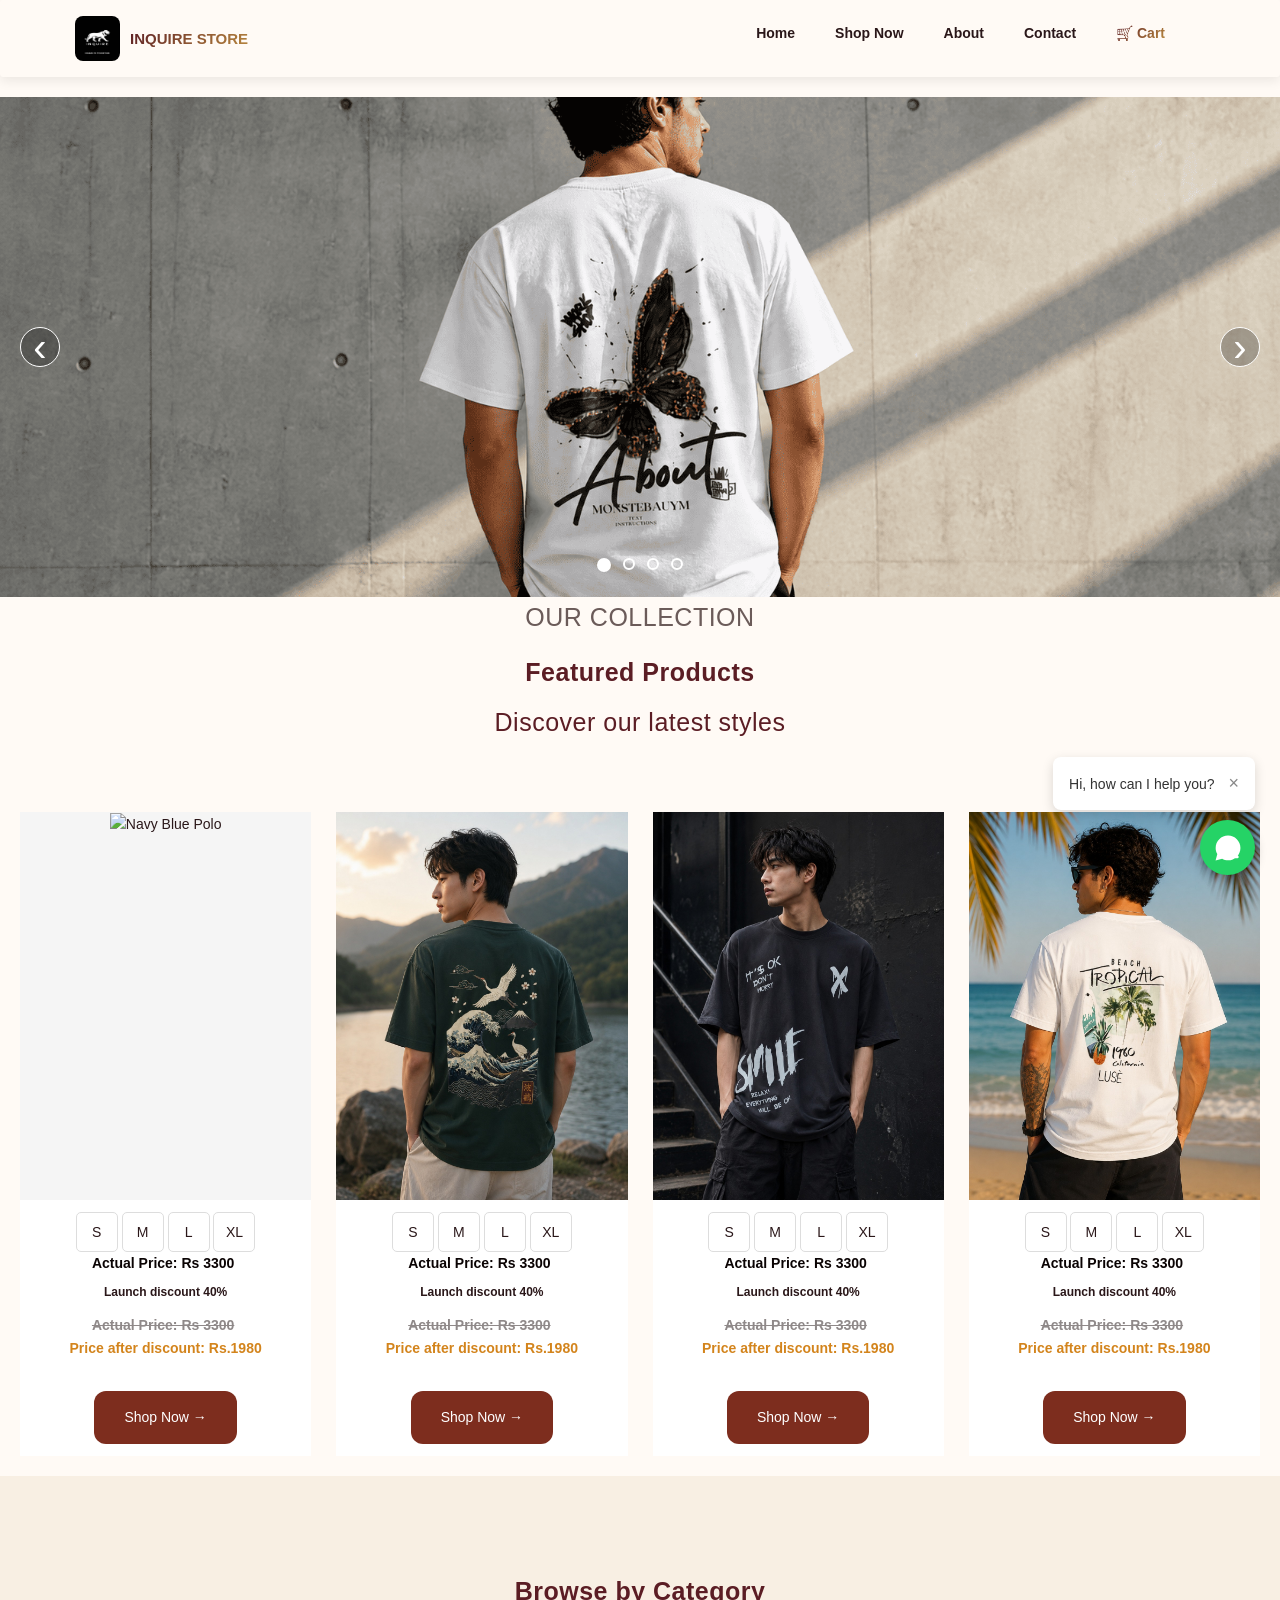
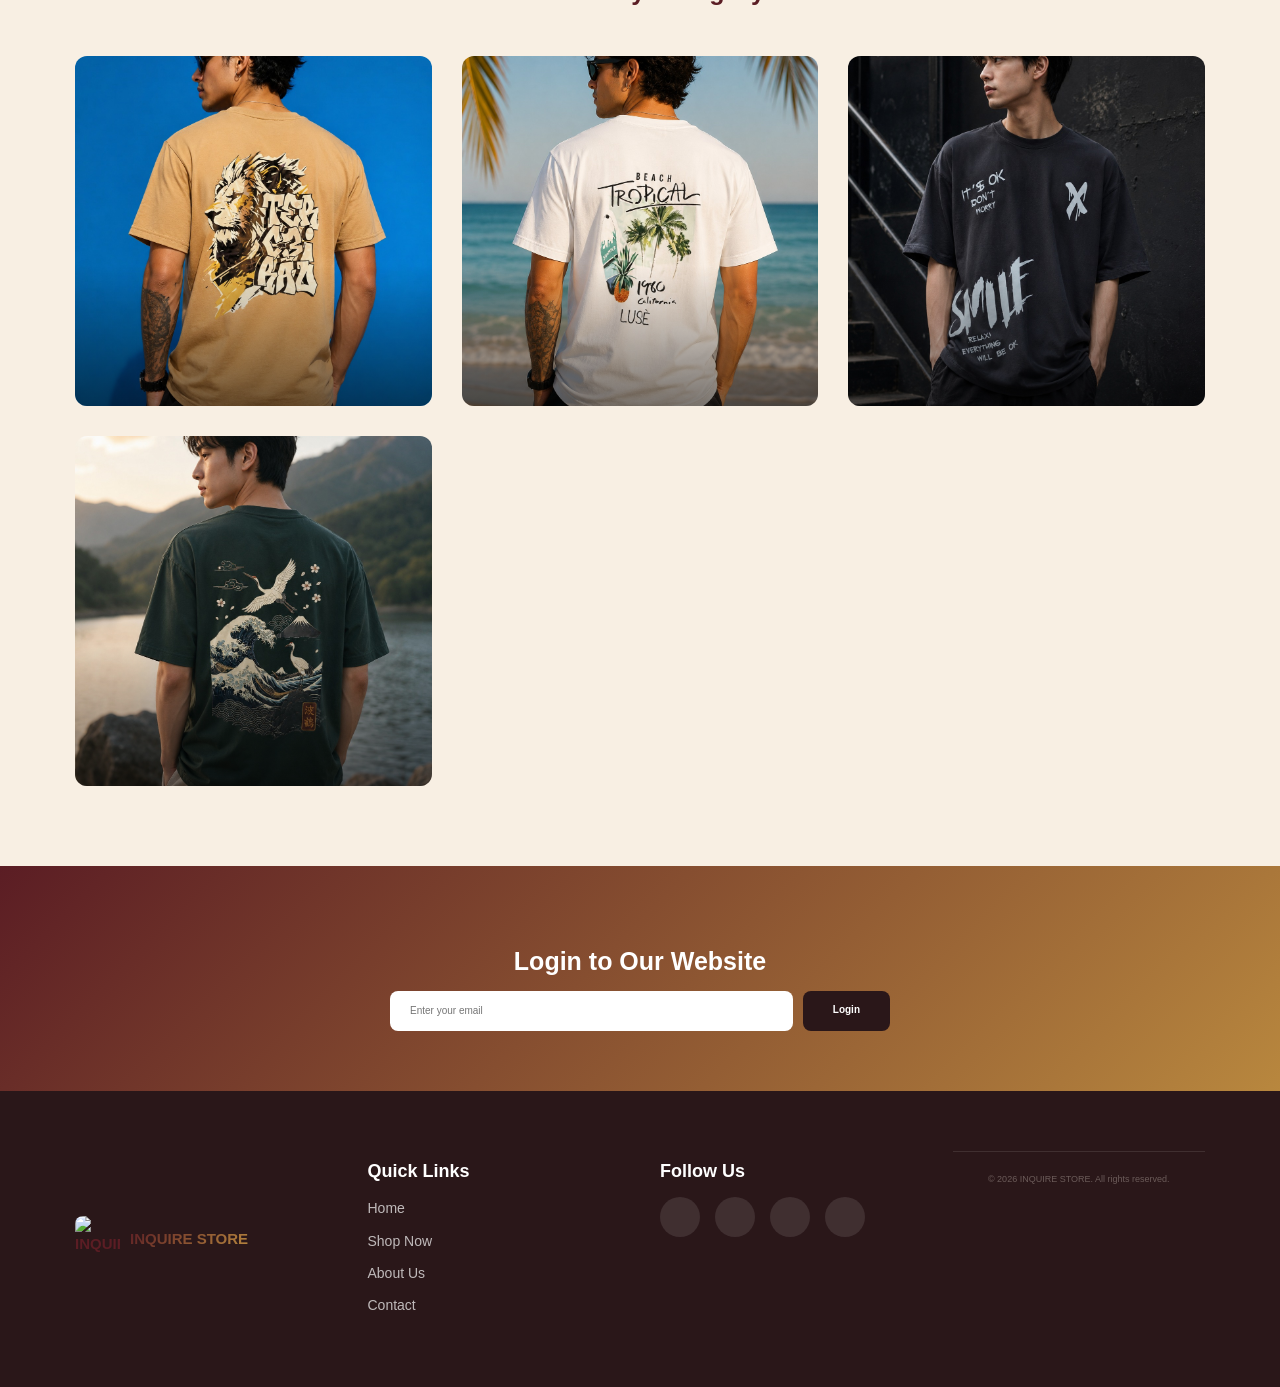
==== commit 084d06f0: "add icon.png" ====
--- a/index.html
+++ b/index.html
@@ -4,24 +4,25 @@
 <head>
     <meta charset="UTF-8">
     <meta name="viewport" content="width=device-width, initial-scale=1.0">
+    <title>INQUIRE STORE</title>
     <meta name="description"
         content="INQUIRE STORE - Discover premium products and exclusive collections. Browse our wide range of quality items with fast delivery and competitive prices.">
     <meta name="keywords" content="Store, products, online store, quality items, shopping, exclusive collections">
     <meta name="author" content="INQUIRE Store">
     <meta name="robots" content="index, follow">
-    <meta property="og:title" content="INQUIRE STORE - Premium Products & Collections">
-    <meta property="og:description" content="Explore premium products and exclusive collections at INQUIRE STORE.">
-    <meta property="og:image" content="inquire.png">
-    <meta property="og:url" content="">
+    <meta property="og:title" content="INQUIRE STORE">
+    <meta property="og:description" content="Shop premium and stylish products at INQUIRE STORE.">
+   <meta property="og:image" content="https://inquirestore.infinityfreeapp.com/images/icon.png">
+    <meta property="og:url" content="https://inquirestore.infinityfreeapp.com/">
+    <meta property="og:type" content="website">
     <meta name="twitter:card" content="summary_large_image">
-    <title>INQUIRE STORE</title>
+   <link rel="icon" href="images/icon.png?v=2">
     <link rel="stylesheet" href="https://cdnjs.cloudflare.com/ajax/libs/font-awesome/7.3.1/css/all.min.css" />
-
     <link rel="stylesheet" href="https://maxcdn.bootstrapcdn.com/bootstrap/3.4.1/css/bootstrap.min.css">
     <script src="https://ajax.googleapis.com/ajax/libs/jquery/3.7.1/jquery.min.js"></script>
     <script src="https://maxcdn.bootstrapcdn.com/bootstrap/3.4.1/js/bootstrap.min.js"></script>
     <link rel="stylesheet" href="style.css">
-    <link rel="icon" type="image/png" href="images/INQUIRE logo.jpeg">
+   
 </head>
 
 <body>
@@ -30,7 +31,7 @@
         <div class="container">
             <div class="navbar-content">
                 <div class="logo">
-                    <img src="images/INQUIRE logo.jpeg" alt="INQUIRE STORE Logo" class="logo-img">
+                    <img src="images/icon.png" alt="INQUIRE STORE Logo" class="logo-img">
                     <span class="logo-text">INQUIRE STORE</span>
                 </div>
                 <div class="hamburger" id="hamburger">
@@ -274,7 +275,7 @@
         <div class="container">
             <div class="footer-content">
                 <div class="logo">
-                    <img src="images/INQUIRE logo.jpeg" alt="INQUIRE STORE Logo" class="logo-img">
+                    <img src="images/inquire-logo.jpeg" alt="INQUIRE STORE Logo" class="logo-img">
                     <span class="logo-text">INQUIRE STORE</span>
                 </div>
                 <div class="footer-section">
@@ -291,7 +292,7 @@
                     <div class="social-links">
                          <a href="https://www.facebook.com/share/1cKWd1Af1m/" aria-label="Facebook"><i class="fab fa-facebook-f"></i></a>
                         <a href="https://x.com/store80o5" aria-label="Twitter"><i class="fab fa-twitter"></i></a>
-                        <a href=https://www.instagram.com/inquirestore247?stkn=bjJsZ3duYXV1NjBr"" aria-label="Instagram"><i class="fa-brands fa-instagram"></i></a>
+                        <a href="https://www.instagram.com/inquirestore247?stkn=bjJsZ3duYXV1NjBr"" aria-label="Instagram"><i class="fa-brands fa-instagram"></i></a>
                         <a href="https://www.tiktok.com/@inquirestore4?is_from_webapp=1&sender_device=pc" aria-label="TickTok"><i class="fab fa-tiktok"></i></a>
                 </div>
             </div>
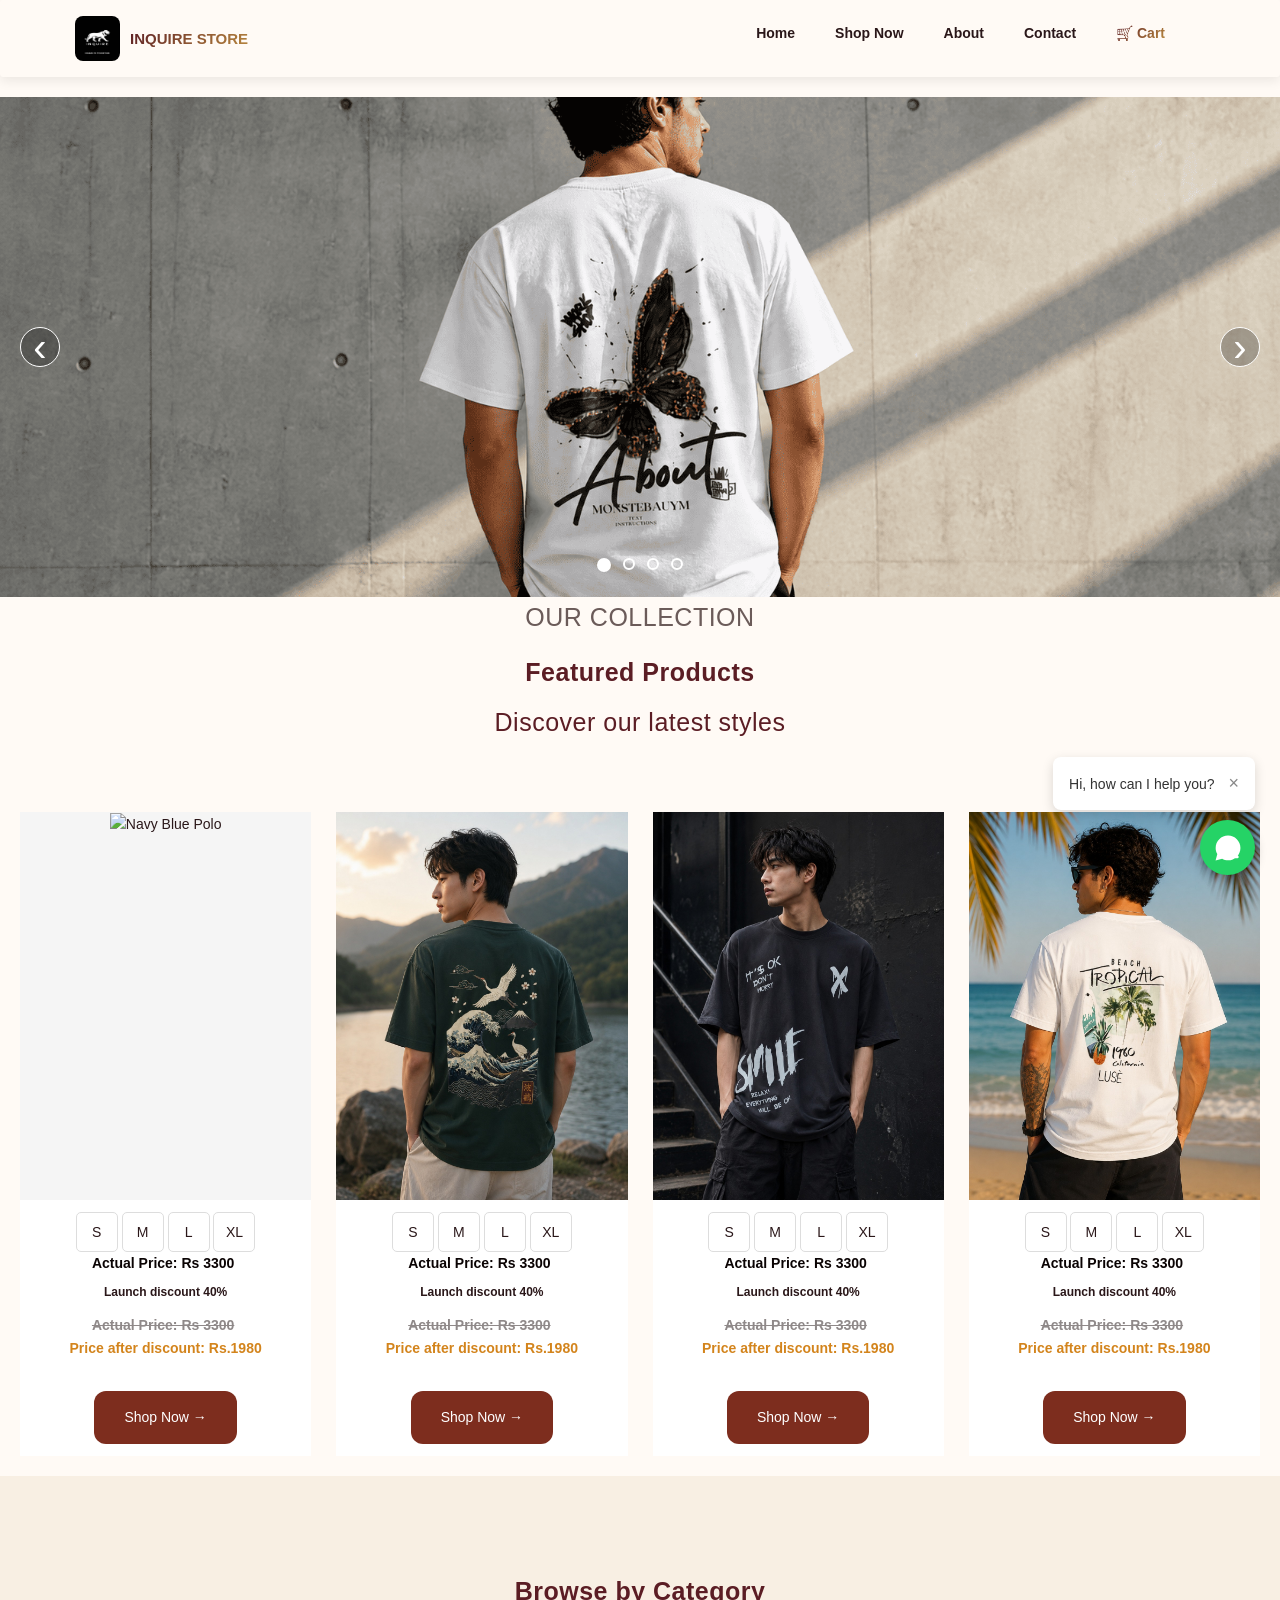
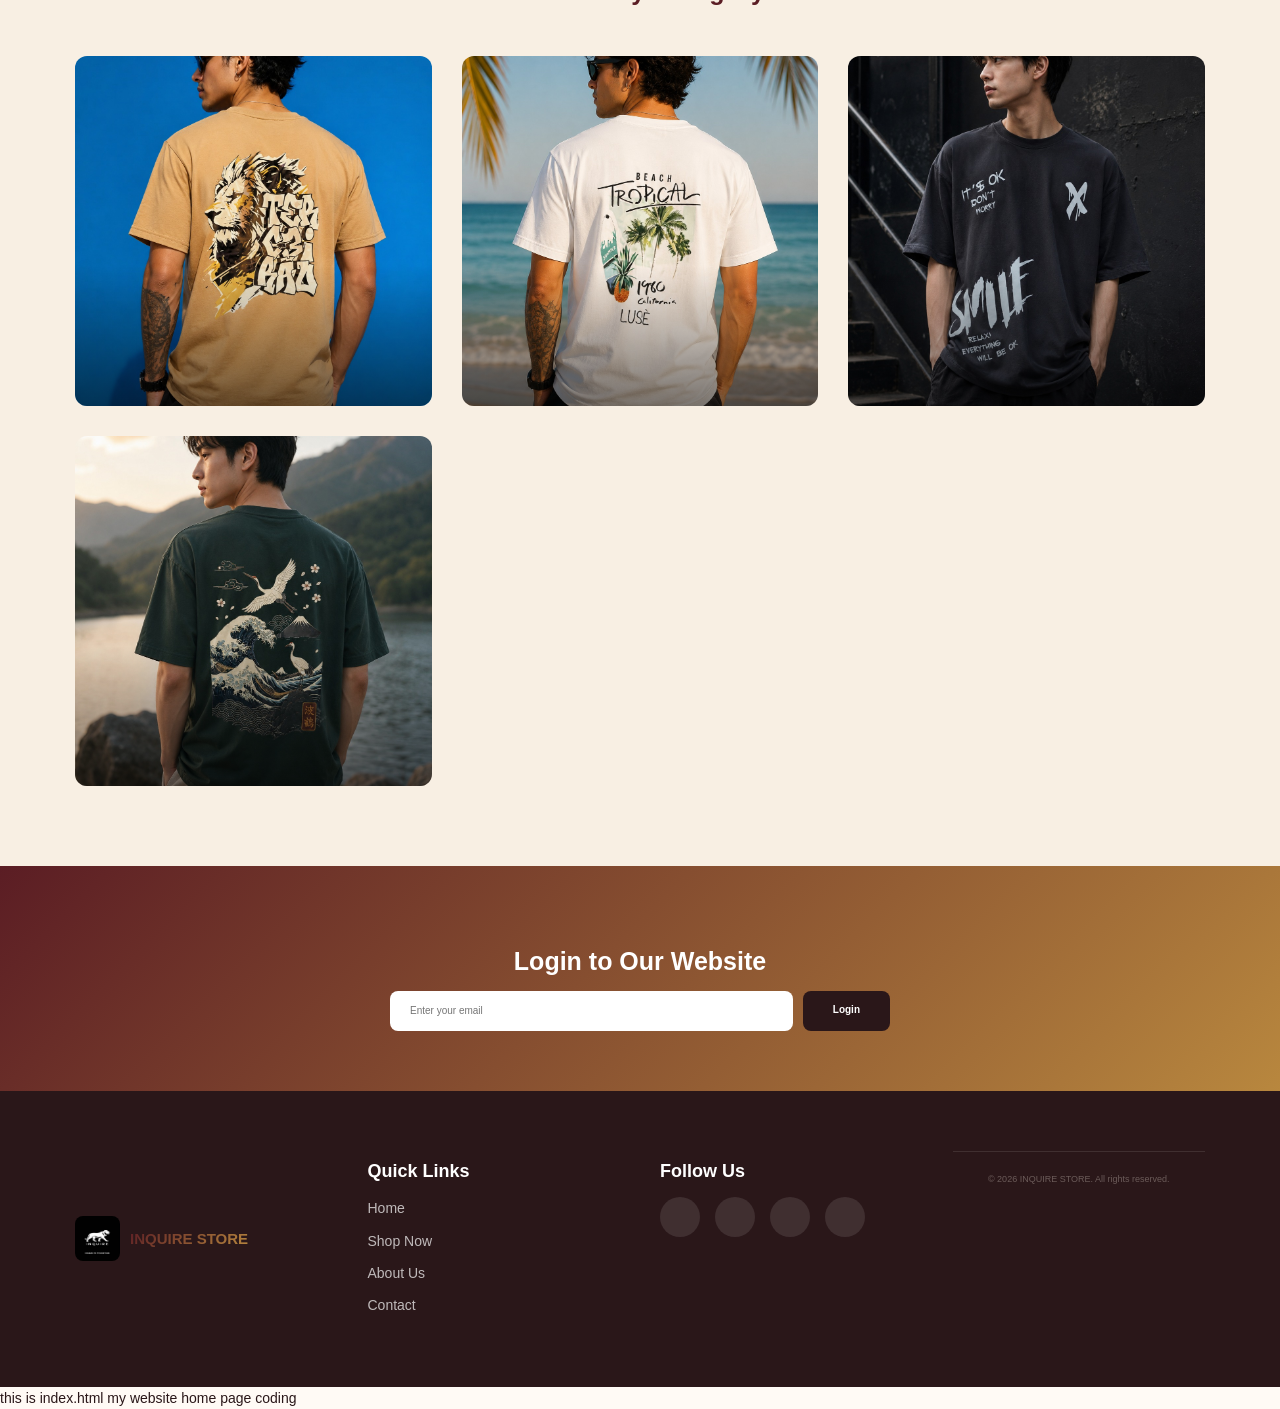
==== commit 54c6066d: "add user.php, update.php, update_user.php, delete.php and delete_user.php" ====
--- a/index.html
+++ b/index.html
@@ -1,13 +1,12 @@
 <!DOCTYPE html>
 <html lang="en">
-
 <head>
     <meta charset="UTF-8">
     <meta name="viewport" content="width=device-width, initial-scale=1.0">
     <title>INQUIRE STORE</title>
     <meta name="description"
         content="INQUIRE STORE - Discover premium products and exclusive collections. Browse our wide range of quality items with fast delivery and competitive prices.">
-    <meta name="keywords" content="Store, products, online store, quality items, shopping, exclusive collections">
+    <meta name="keywords" content=" Discover premium products and exclusive collections. Browse our wide range of quality items with fast delivery and competitive prices.Store, products, online store, quality items, shopping, exclusive collections">
     <meta name="author" content="INQUIRE Store">
     <meta name="robots" content="index, follow">
     <meta property="og:title" content="INQUIRE STORE">
@@ -275,7 +274,7 @@
         <div class="container">
             <div class="footer-content">
                 <div class="logo">
-                    <img src="images/inquire-logo.jpeg" alt="INQUIRE STORE Logo" class="logo-img">
+                    <img src="images/icon.png" alt="INQUIRE STORE Logo" class="logo-img">
                     <span class="logo-text">INQUIRE STORE</span>
                 </div>
                 <div class="footer-section">
@@ -306,3 +305,4 @@
 </body>
 
 </html>
+this is index.html my website home page coding
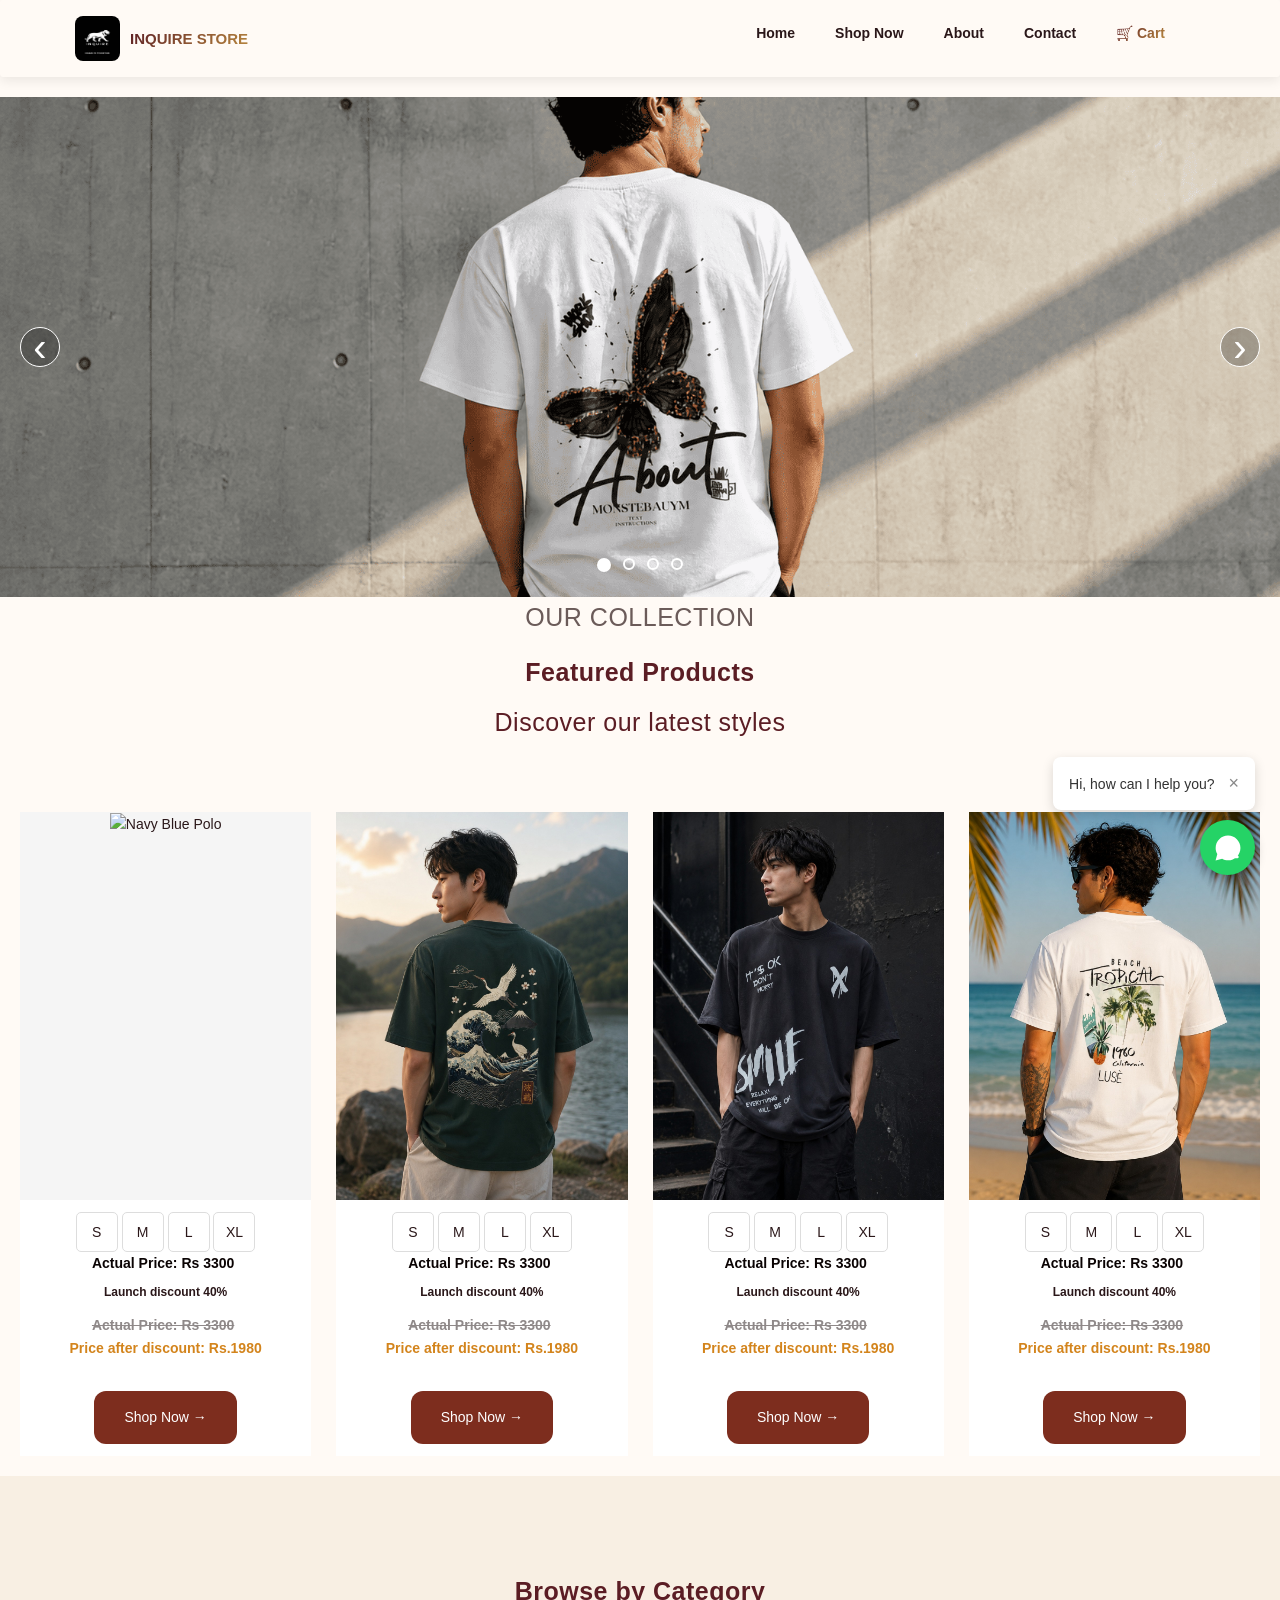
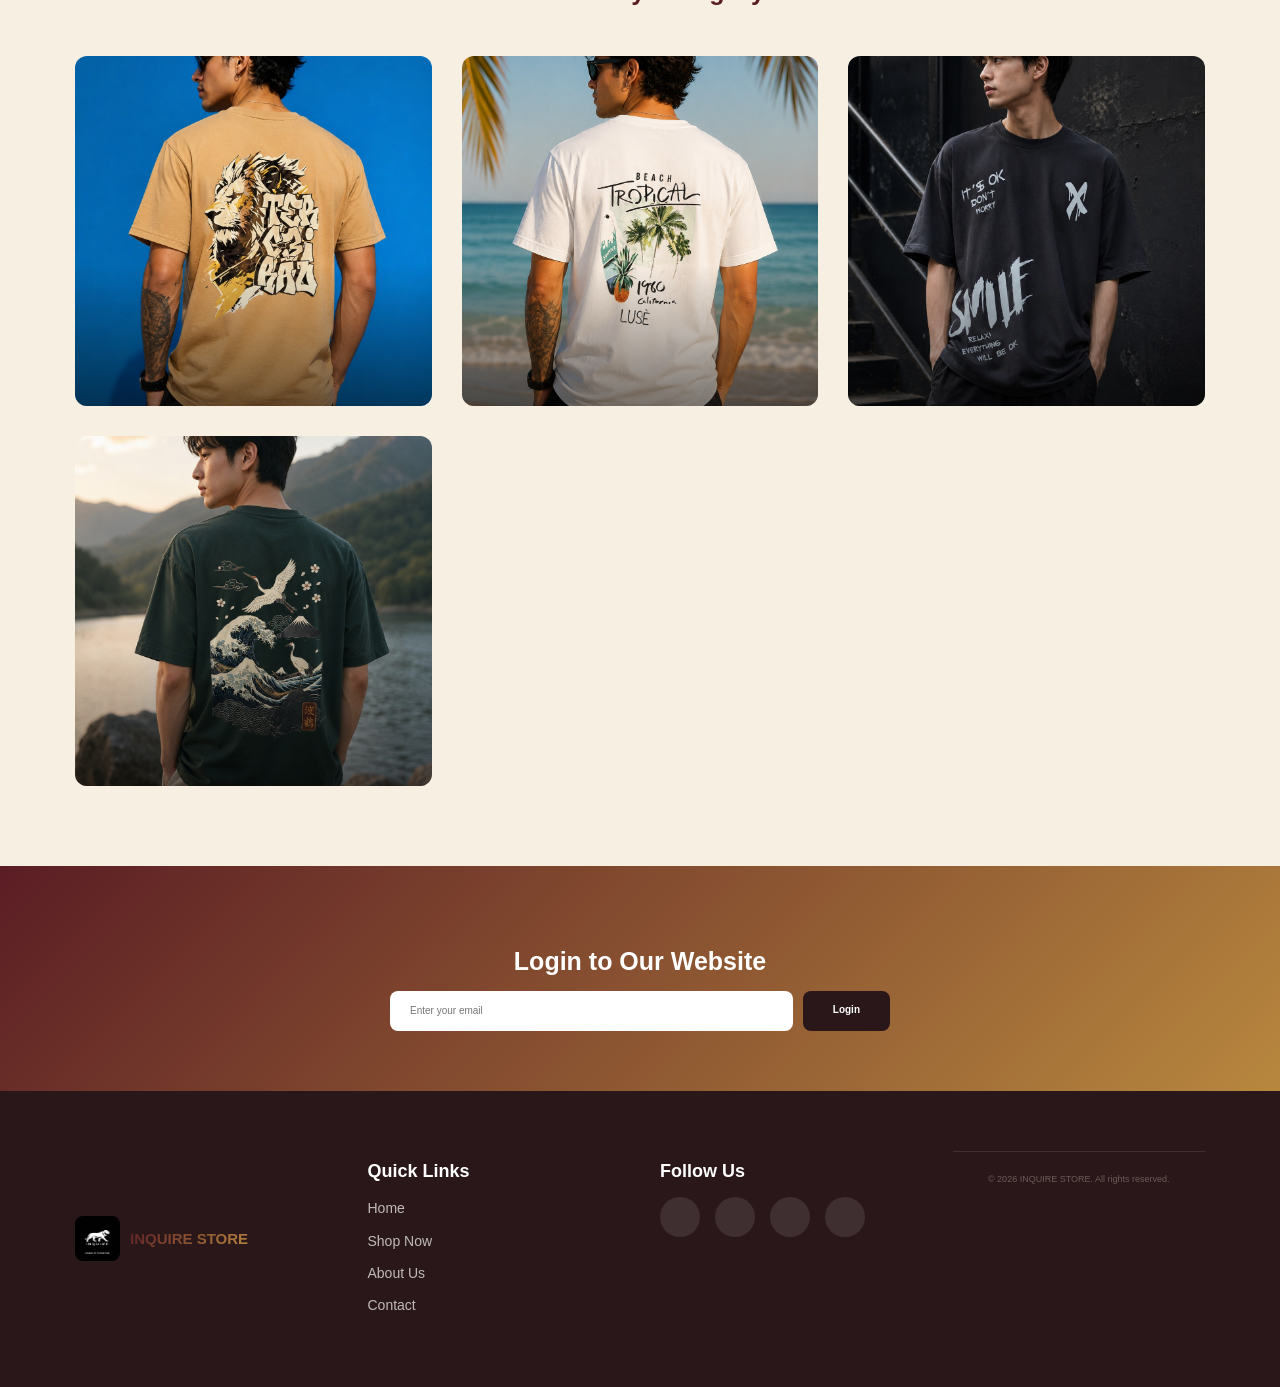
==== commit 0fc8cd59: "add API in Product.php" ====
--- a/index.html
+++ b/index.html
@@ -304,5 +304,4 @@
     <script src="script.js"></script>
 </body>
 
-</html>
-this is index.html my website home page coding+</html>
